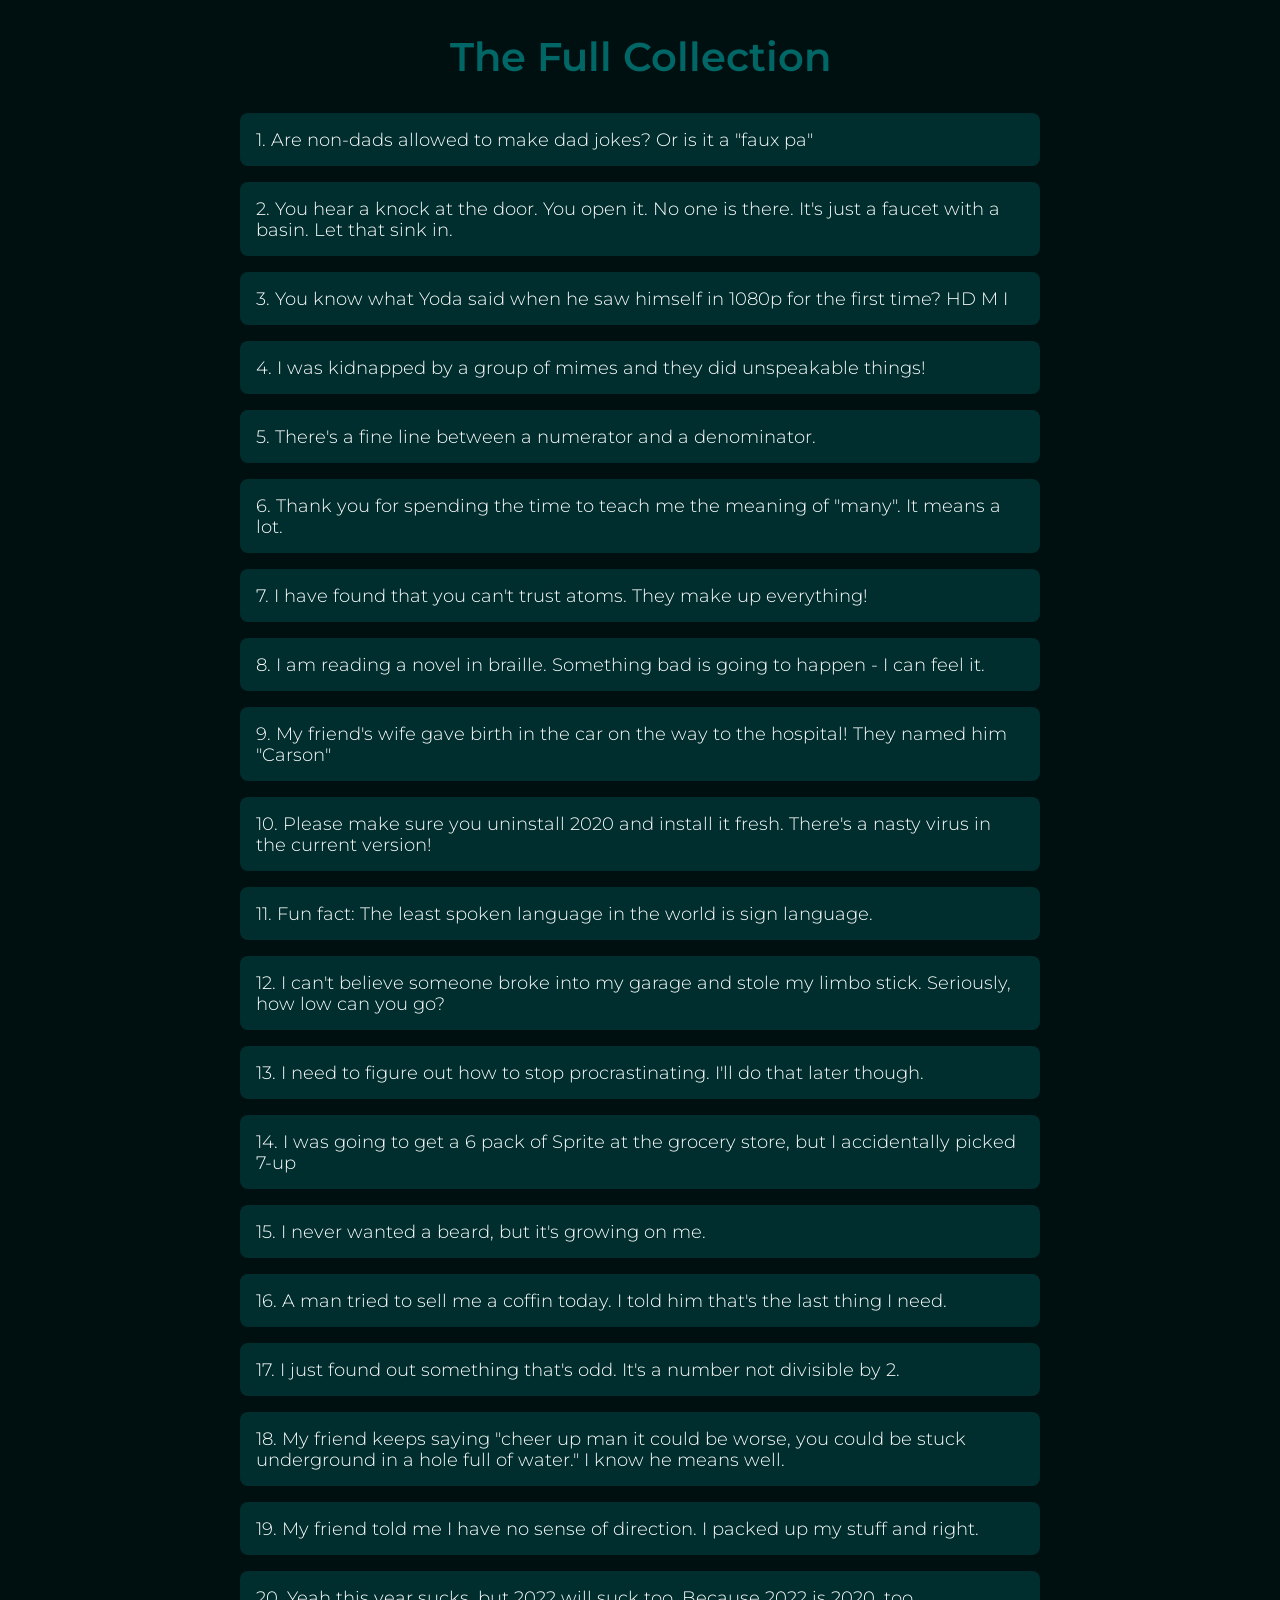
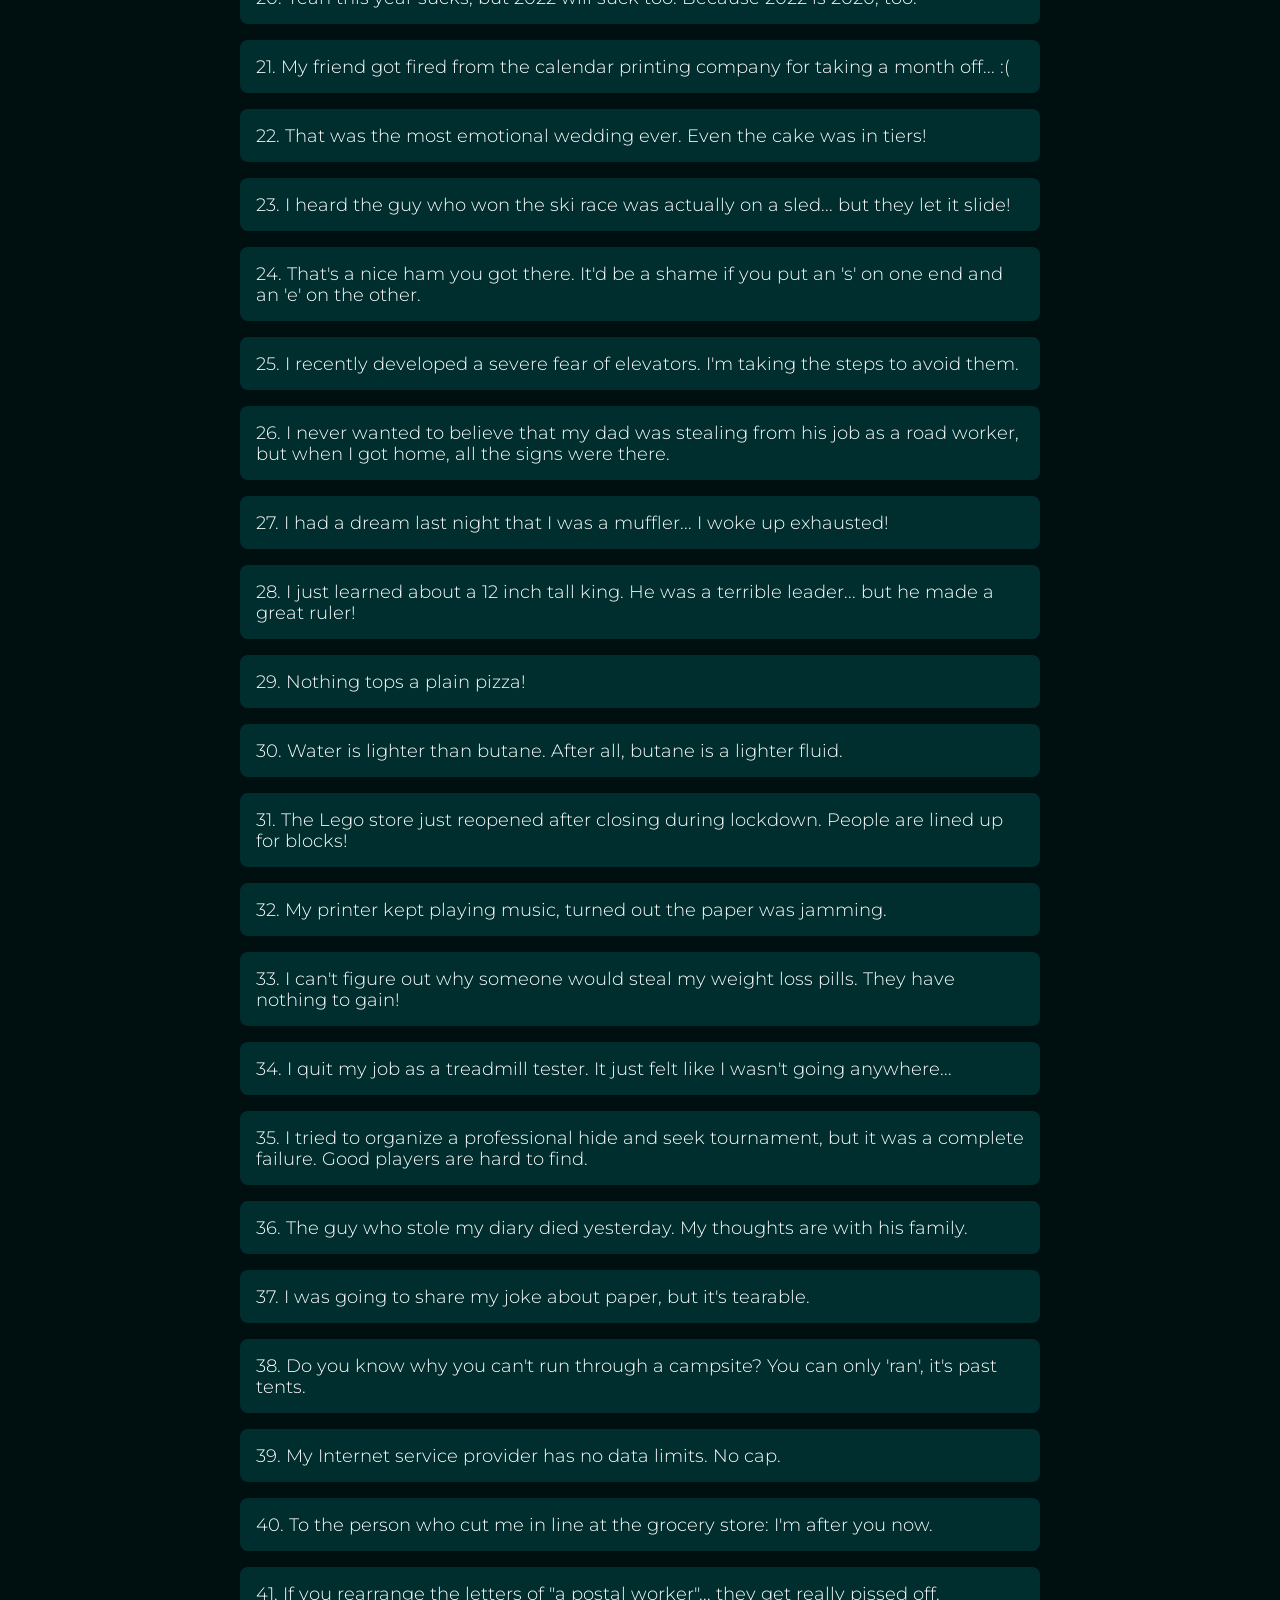
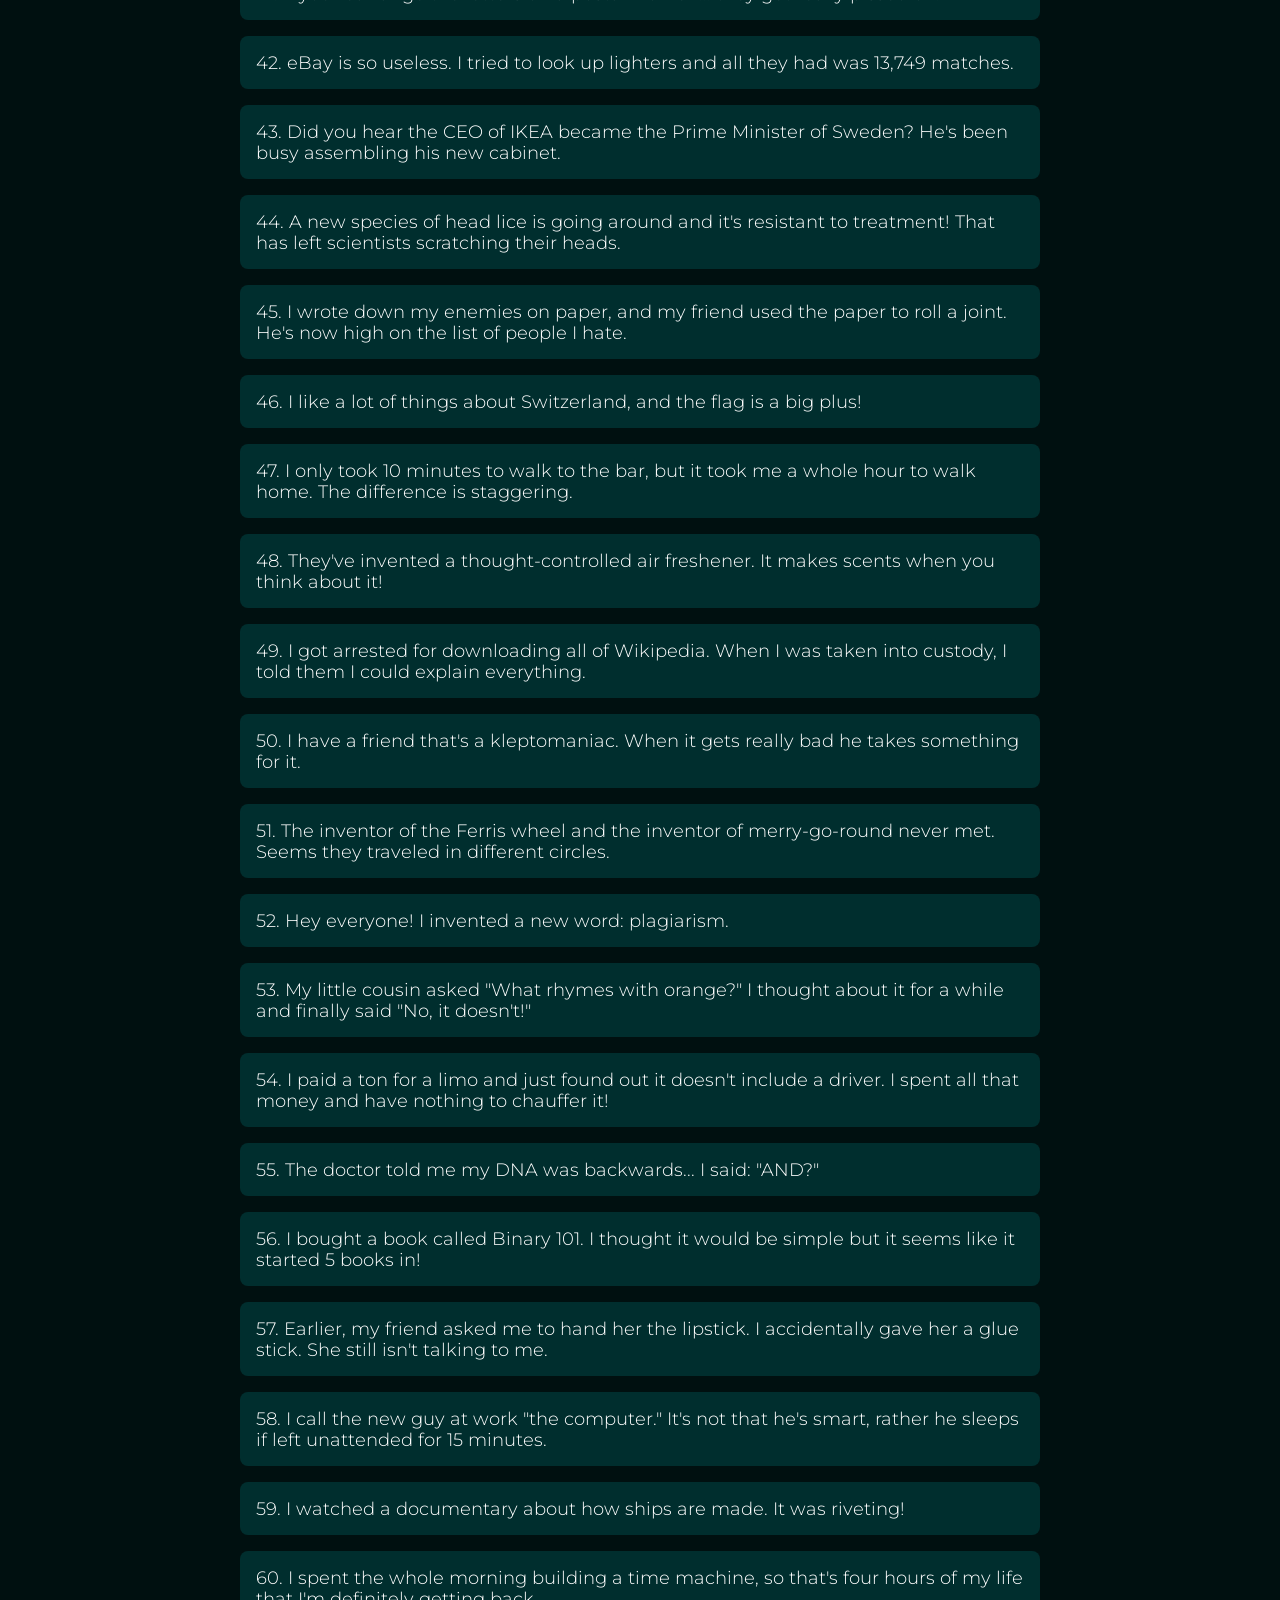
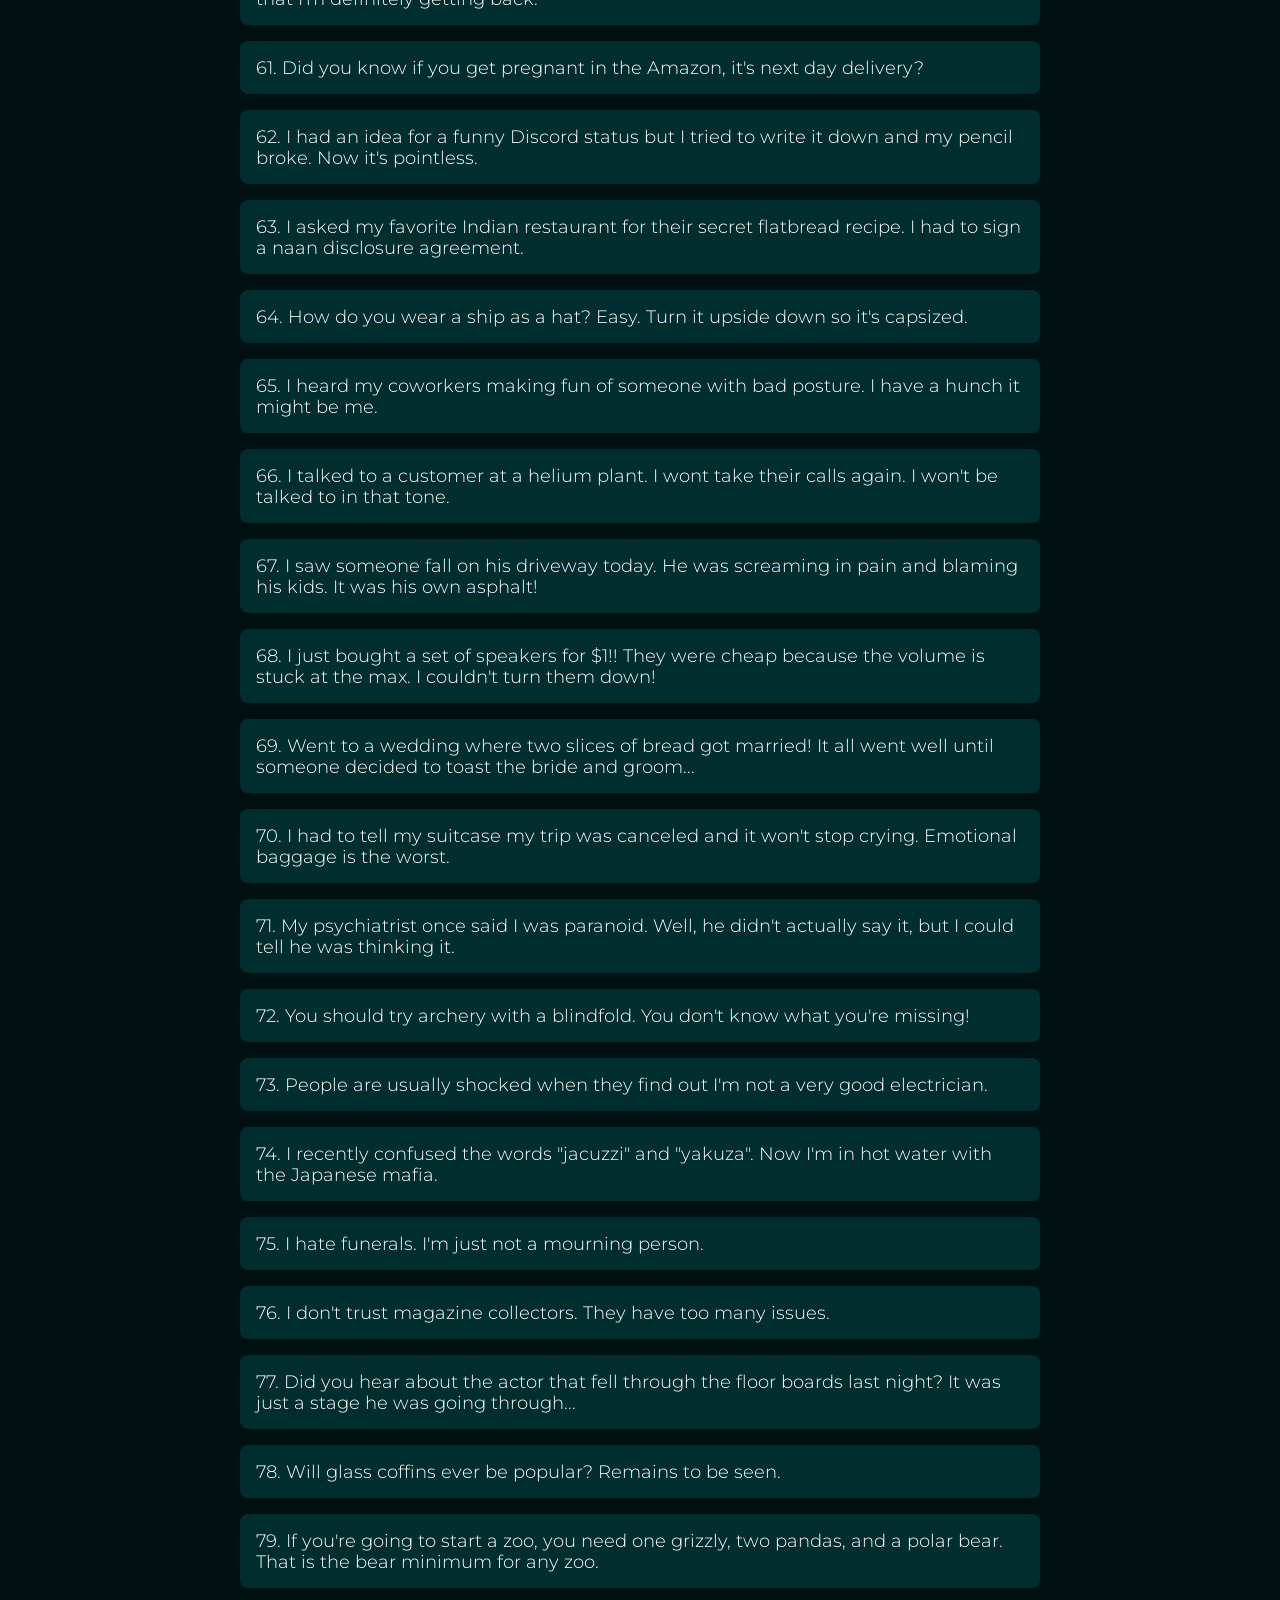
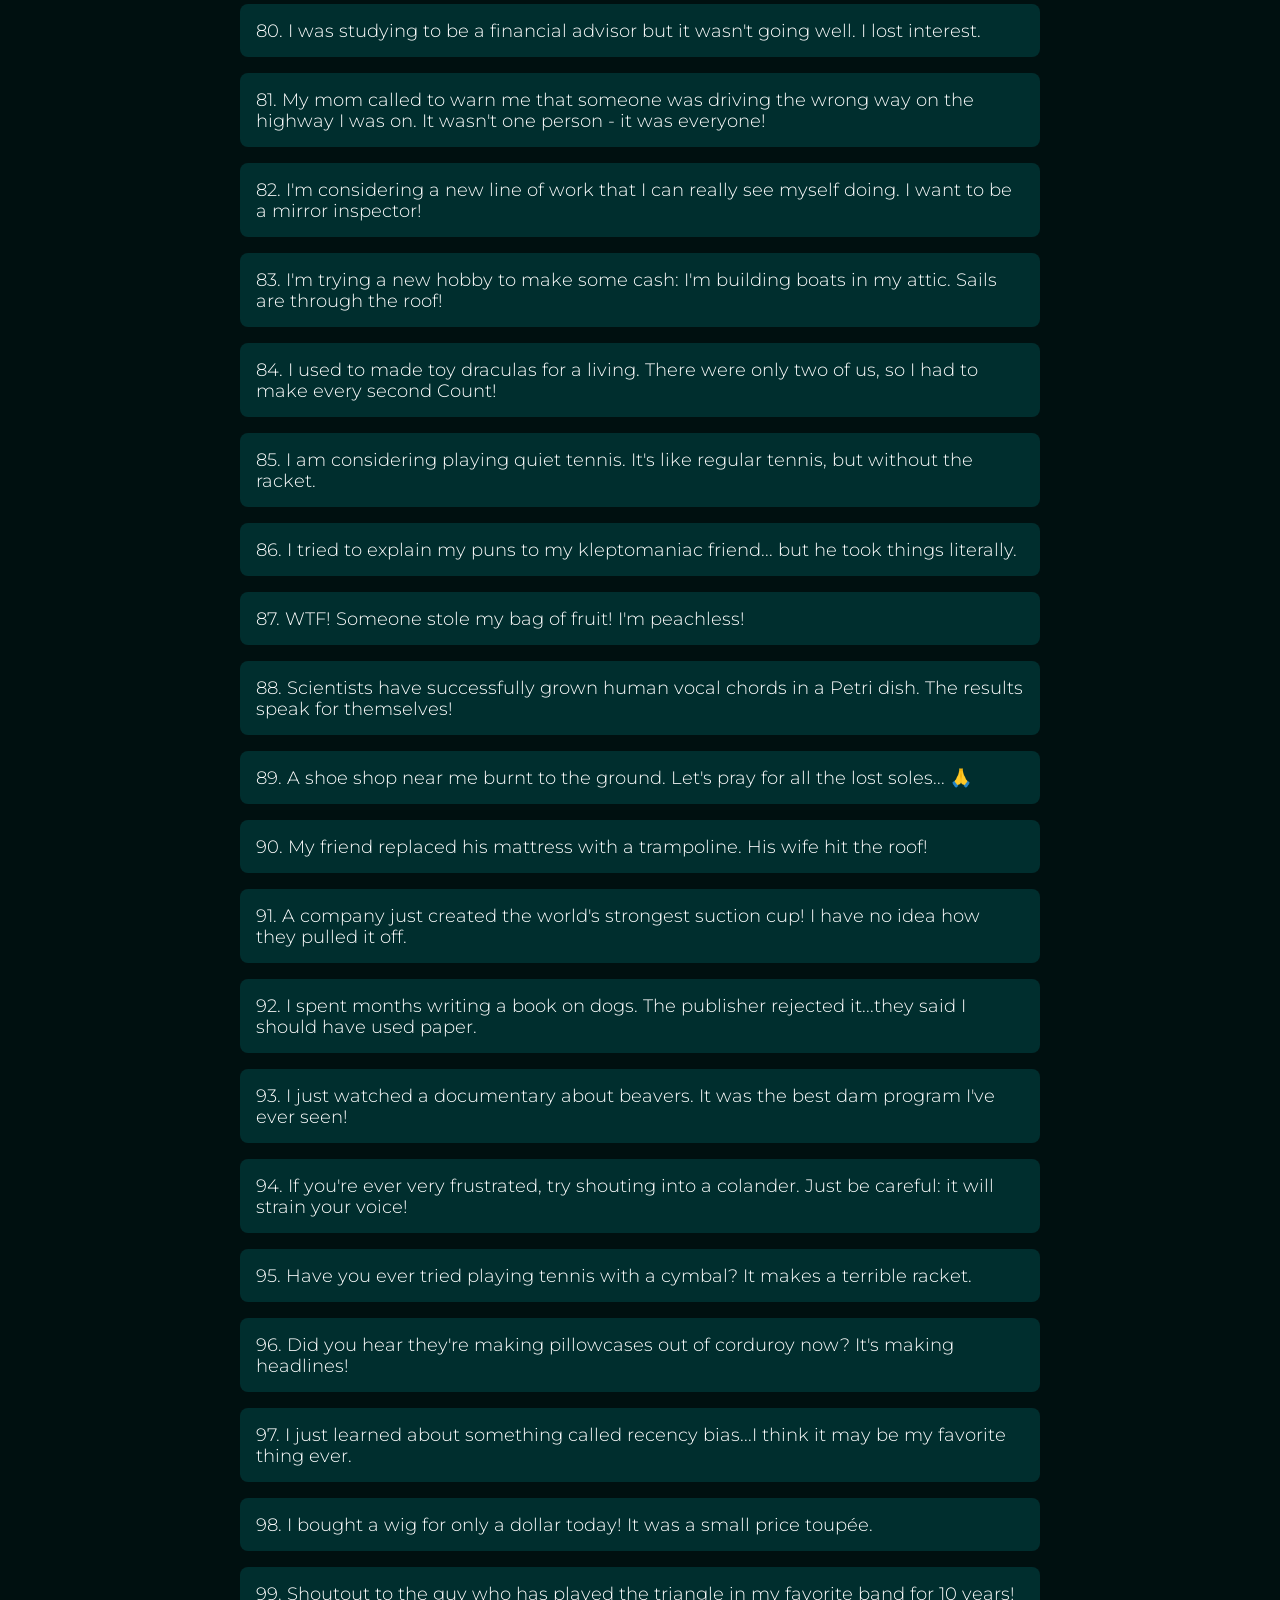
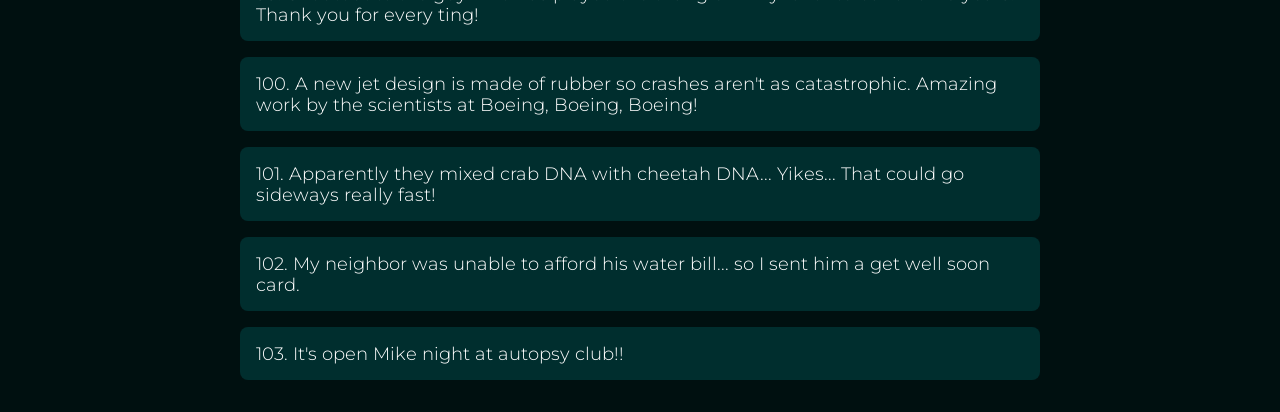
==== list.html @ 4eb3390d "Rename JokeList.html to list.html" ====
<!DOCTYPE html>
<html lang="en">
    <head>
        <meta charset="UTF-8" />
        <meta name="viewport" content="width=device-width, initial-scale=1.0" />
        <title>All Jokes - attmay Jokes</title>
        <link rel="preconnect" href="https://fonts.gstatic.com" />
        <link href="https://fonts.googleapis.com/css2?family=Montserrat:wght@300;600&&display=swap" rel="stylesheet" />
        <link href="main.css" rel="stylesheet" />
        <style>
            /* Custom styles for the list page */
            h1 {
                text-align: center;
                margin-top: 2rem;
                font-size: 2.5rem;
                font-weight: 600;
                color: #006666; /* Your primary teal color */
            }
            #joke-list {
                max-width: 800px;
                margin: 2rem auto;
                padding: 0 20px;
            }
            .joke-item {
                background-color: #002e2e; /* A slightly lighter teal/dark blue for contrast */
                padding: 1rem;
                margin-bottom: 1rem;
                border-radius: 0.5rem;
                font-size: 1.1rem;
            }
        </style>
    </head>
    <body>
        <h1>The Full Collection</h1>
        <div id="joke-list">
            </div>

        <script src="main.js"></script>
        <script>
            document.addEventListener('DOMContentLoaded', function() {
                // Ensure the window.quotes array is available
                const allJokes = window.quotes || []; 
                const listContainer = document.getElementById('joke-list');

                if (allJokes.length > 0) {
                    allJokes.forEach((joke, index) => {
                        const jokeDiv = document.createElement('div');
                        jokeDiv.classList.add('joke-item');
                        
                        // Display the joke with its index number
                        jokeDiv.textContent = `${index + 1}. ${joke}`; 
                        
                        listContainer.appendChild(jokeDiv);
                    });
                } else {
                    listContainer.textContent = "Error: Could not load jokes.";
                }
            });
        </script>
    </body>
</html>
---- main.css ----
html,
body {
    margin: 0;
    padding: 0;
    width: 100%;
    min-height: 100vh;
    background: #001010;
    color: #FFFFFF;
    font-family: 'Montserrat', sans-serif;
    font-weight: 300;
}

main {
    min-height: 100vh;
    display: flex;
    justify-content: center;
    align-items: center;
}

.message {
    padding: 2rem;
    border-radius: 1rem;
    background: #006666;
    max-width: 40vw;
    min-width: 300px;
    display: flex;
    align-items: center;
    justify-content: center;
    text-align: center;
    cursor: pointer; 
}

.text div {
    margin: 0;
}

#quote {
    font-size: 1.5rem;
}

@media screen and (max-width: 800px) {
    .message {
        max-width: 90vw;
        margin: 0 30px;
    }
}
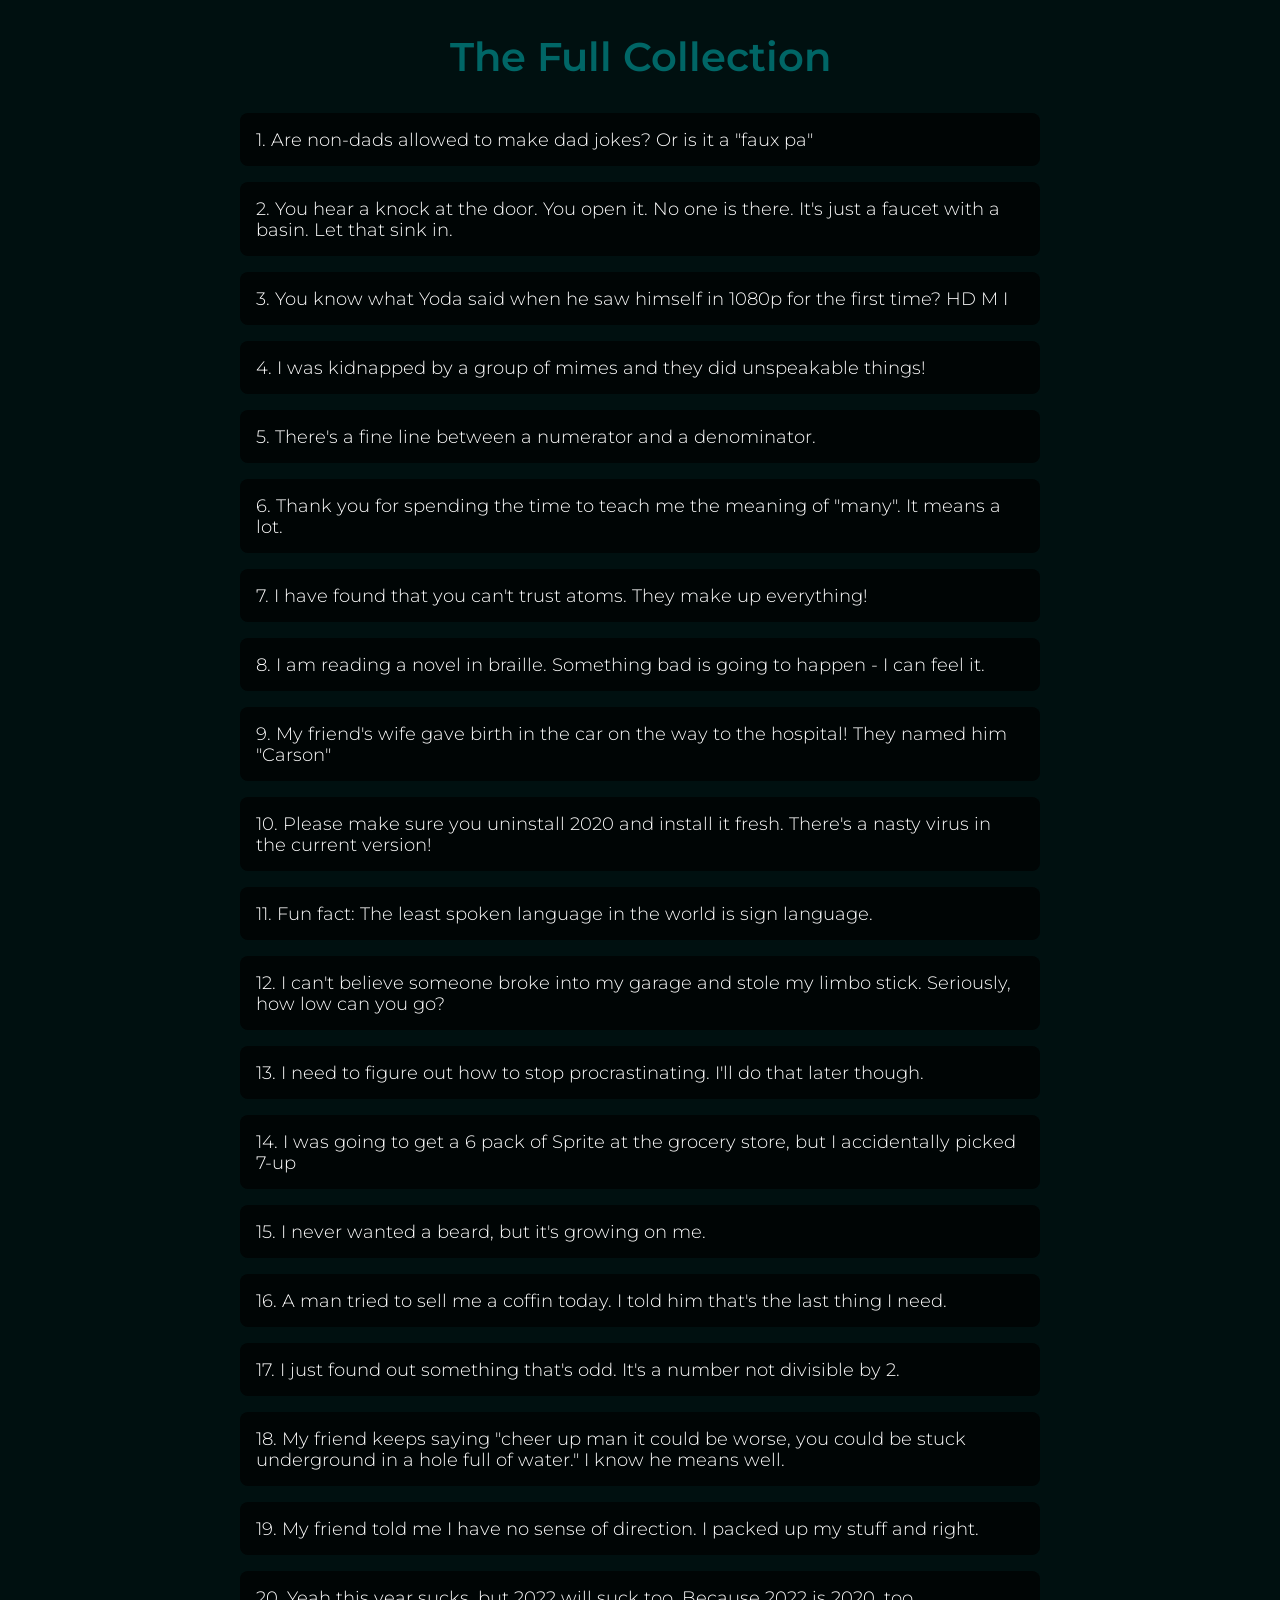
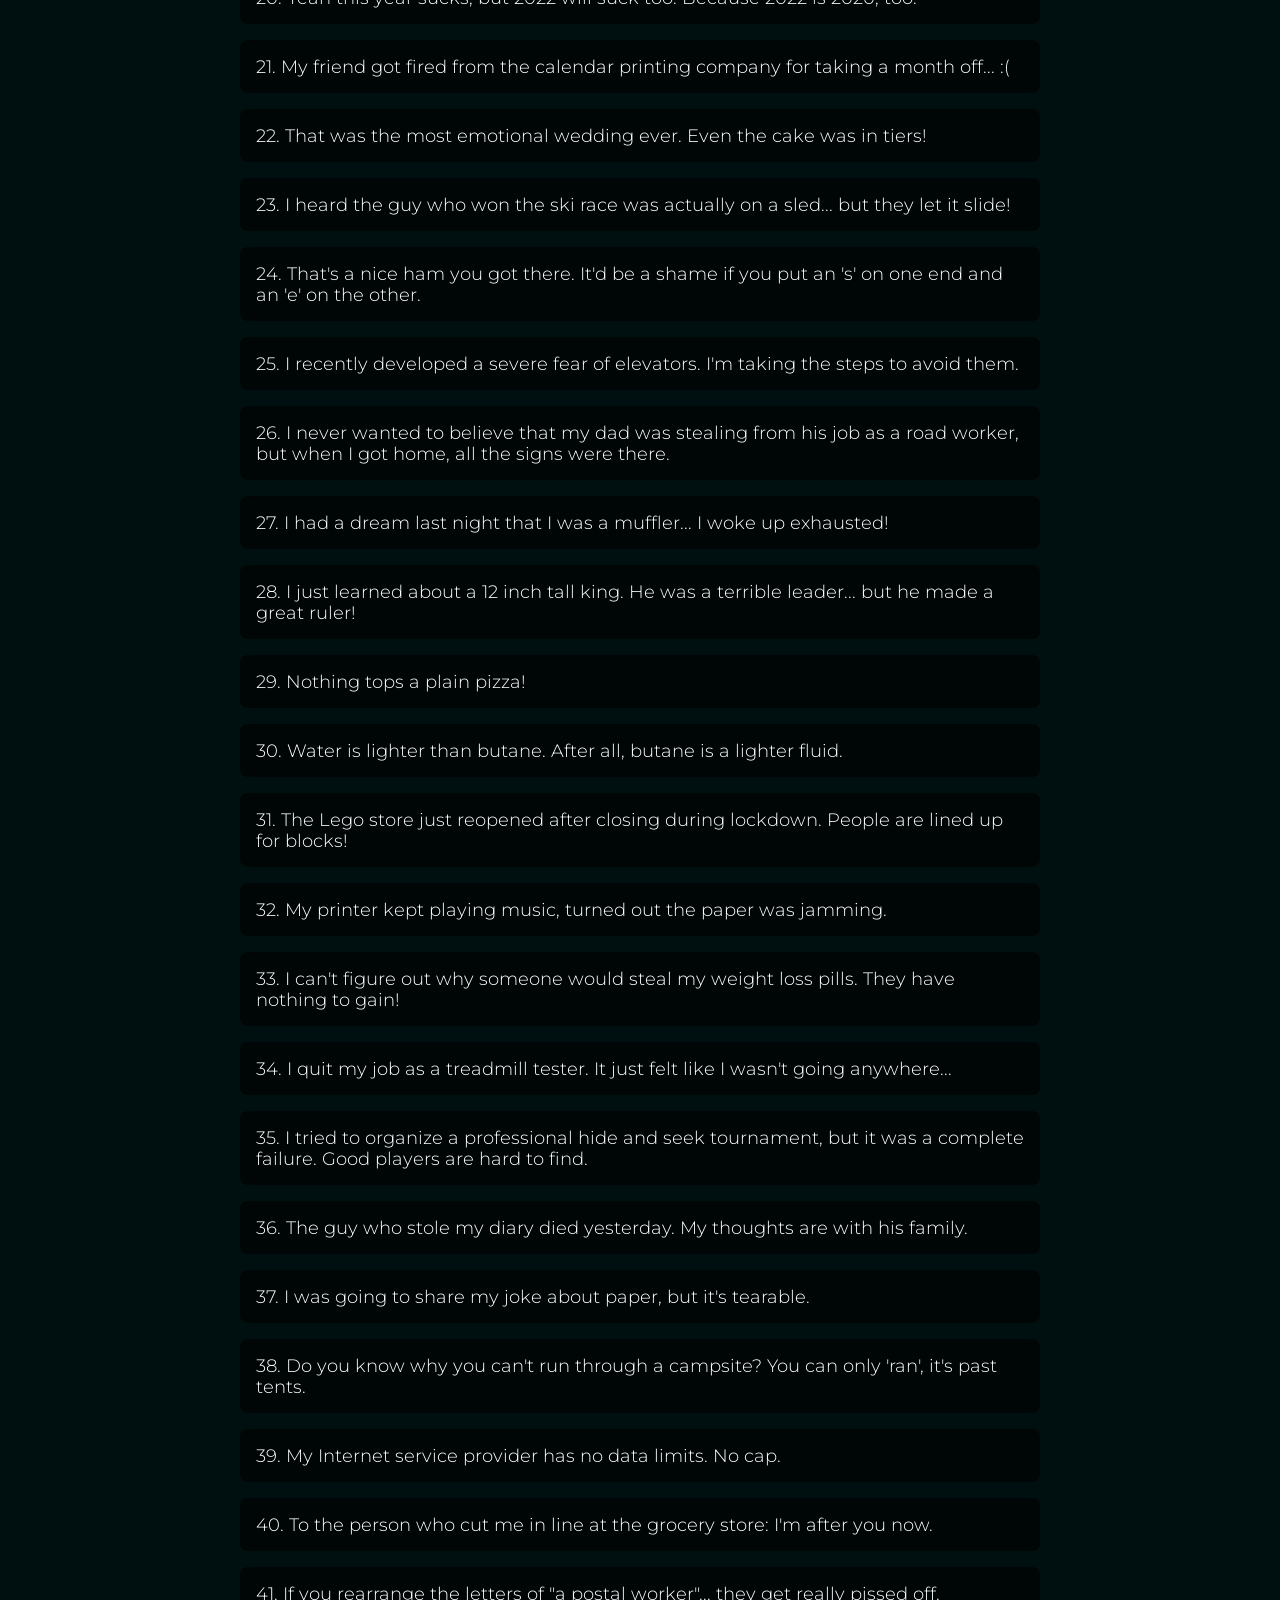
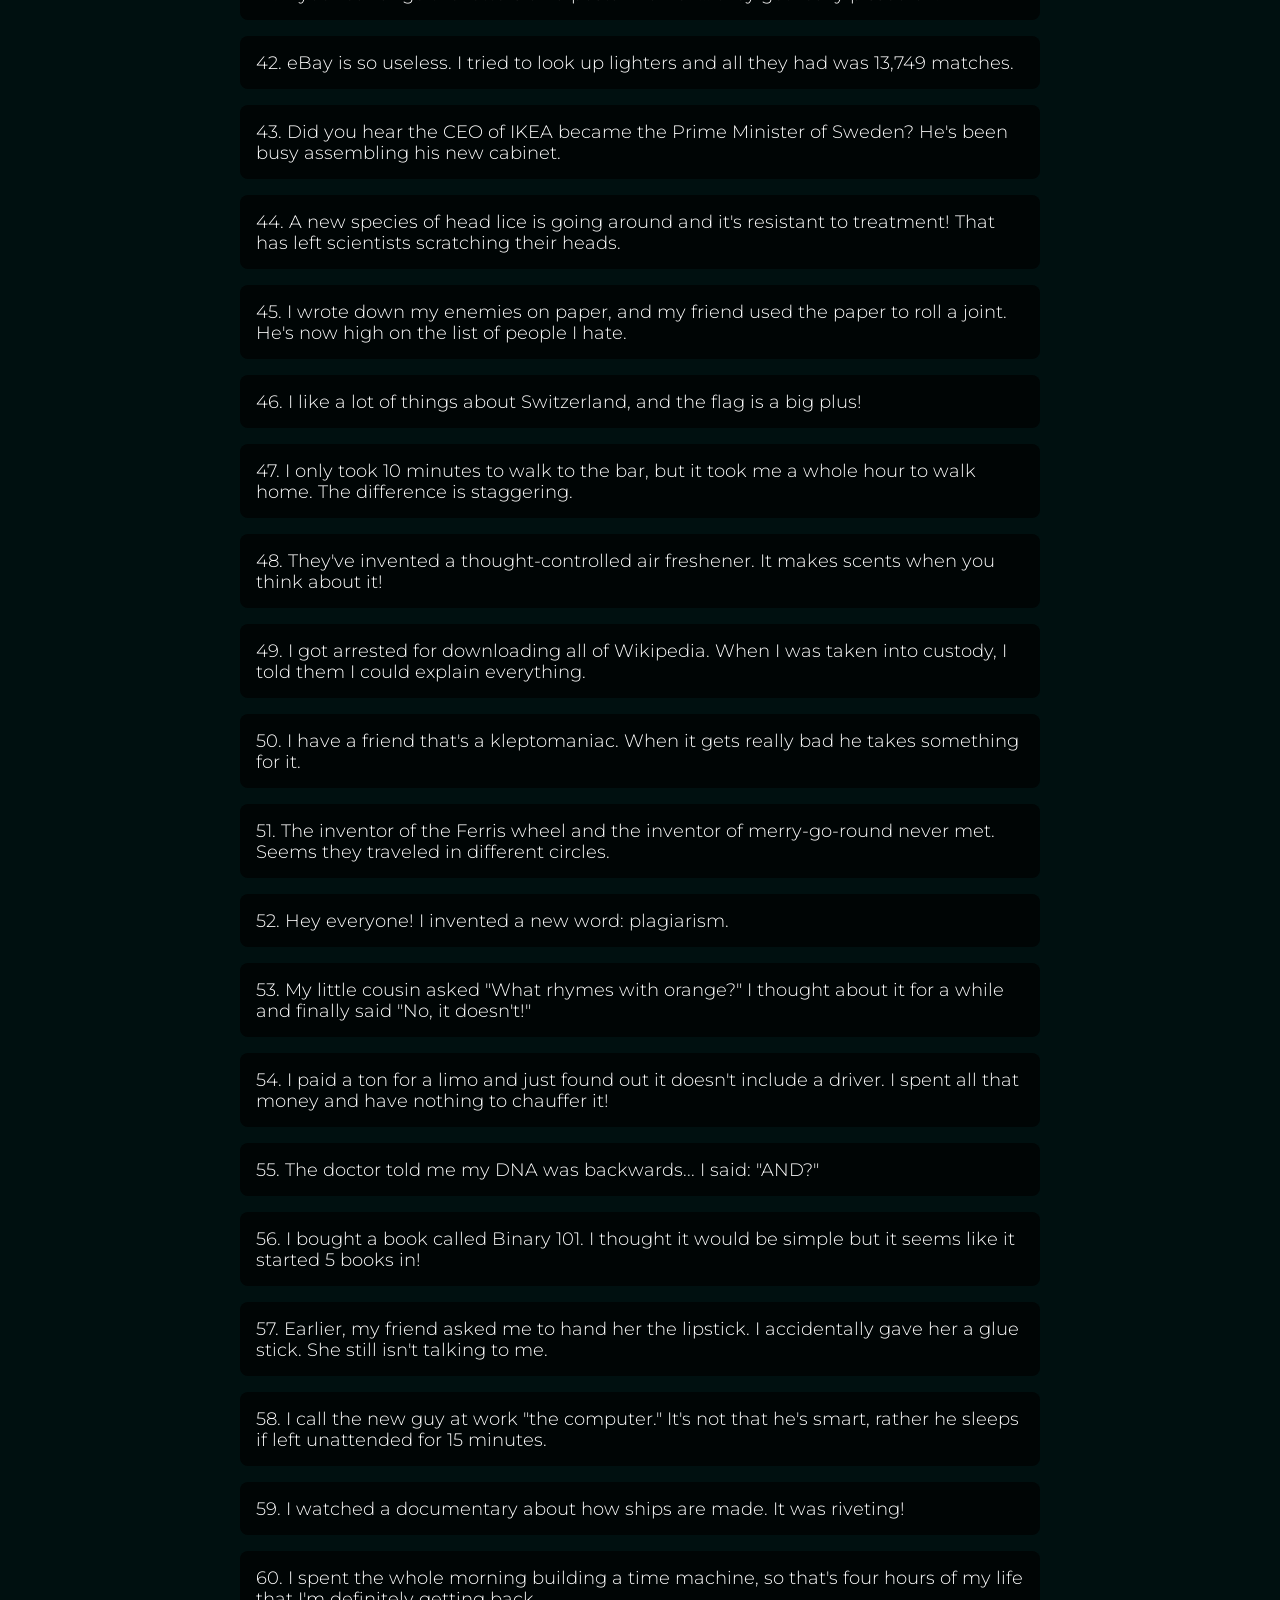
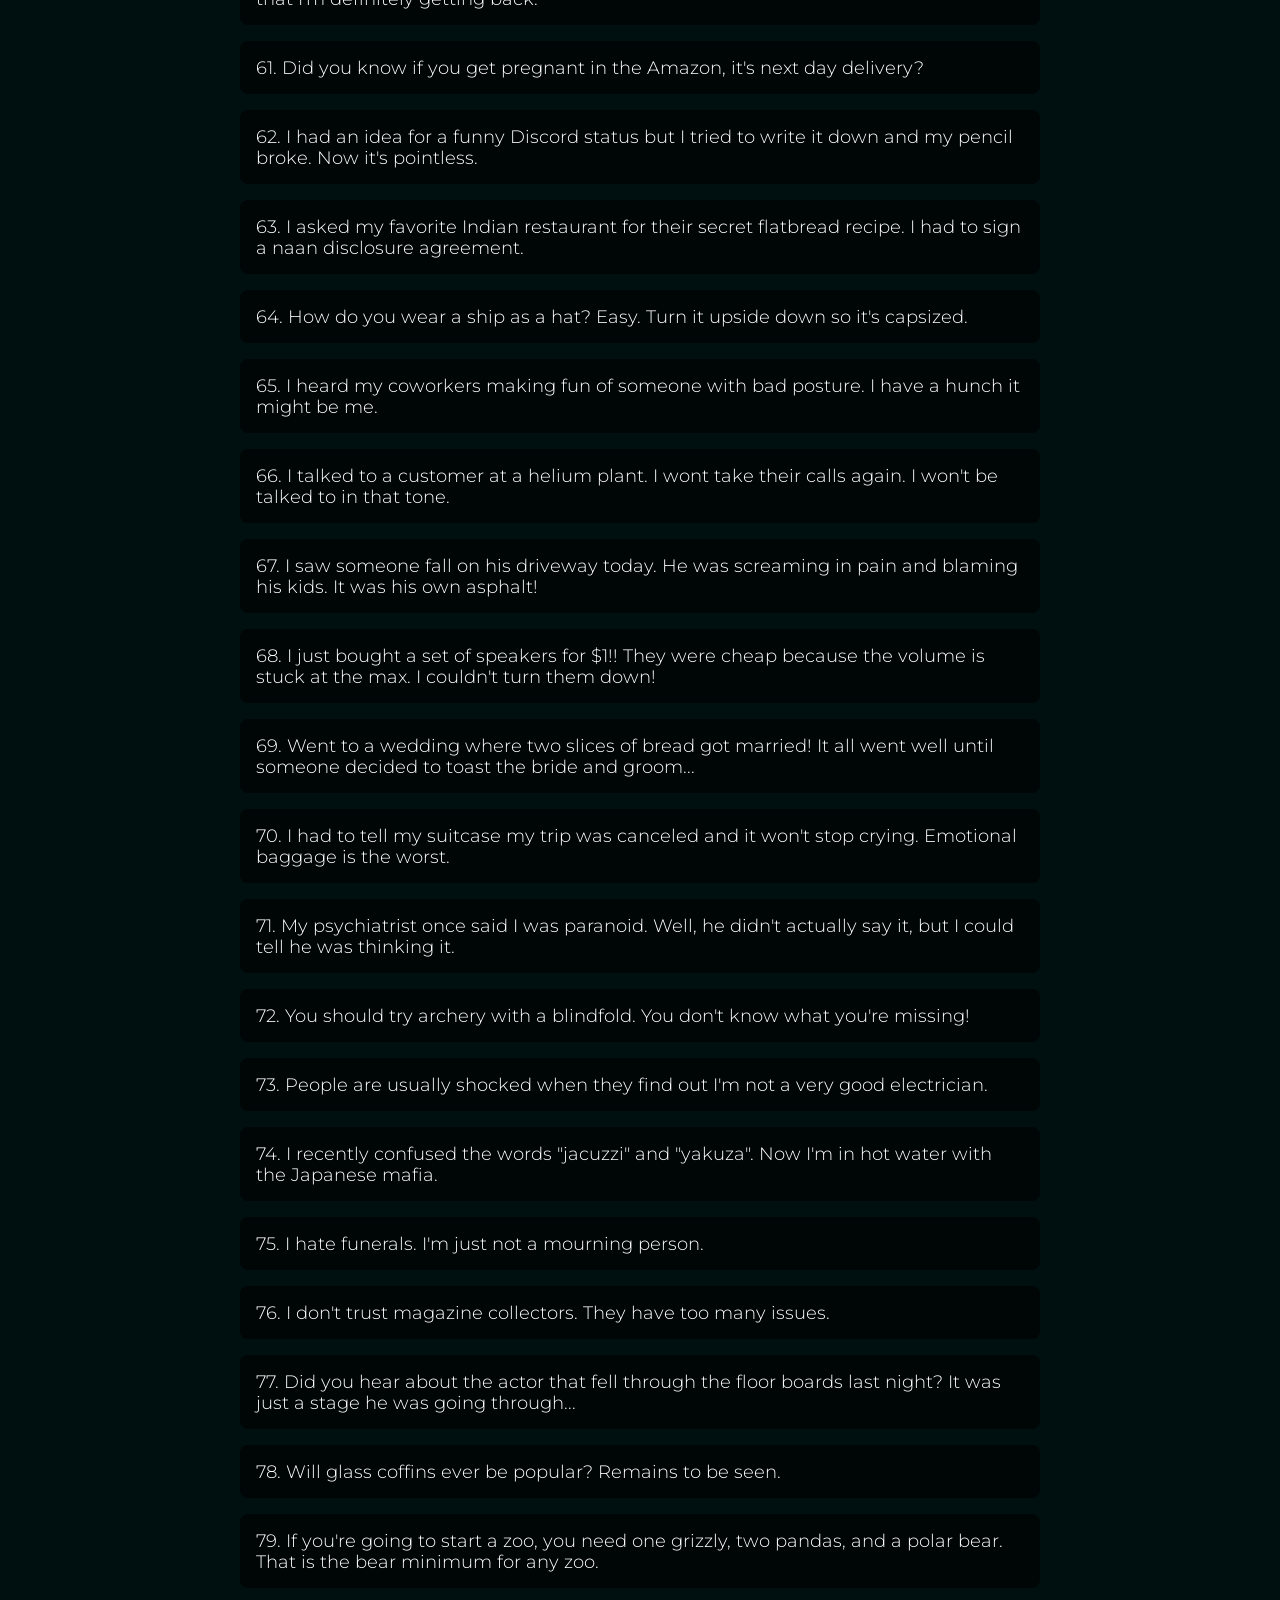
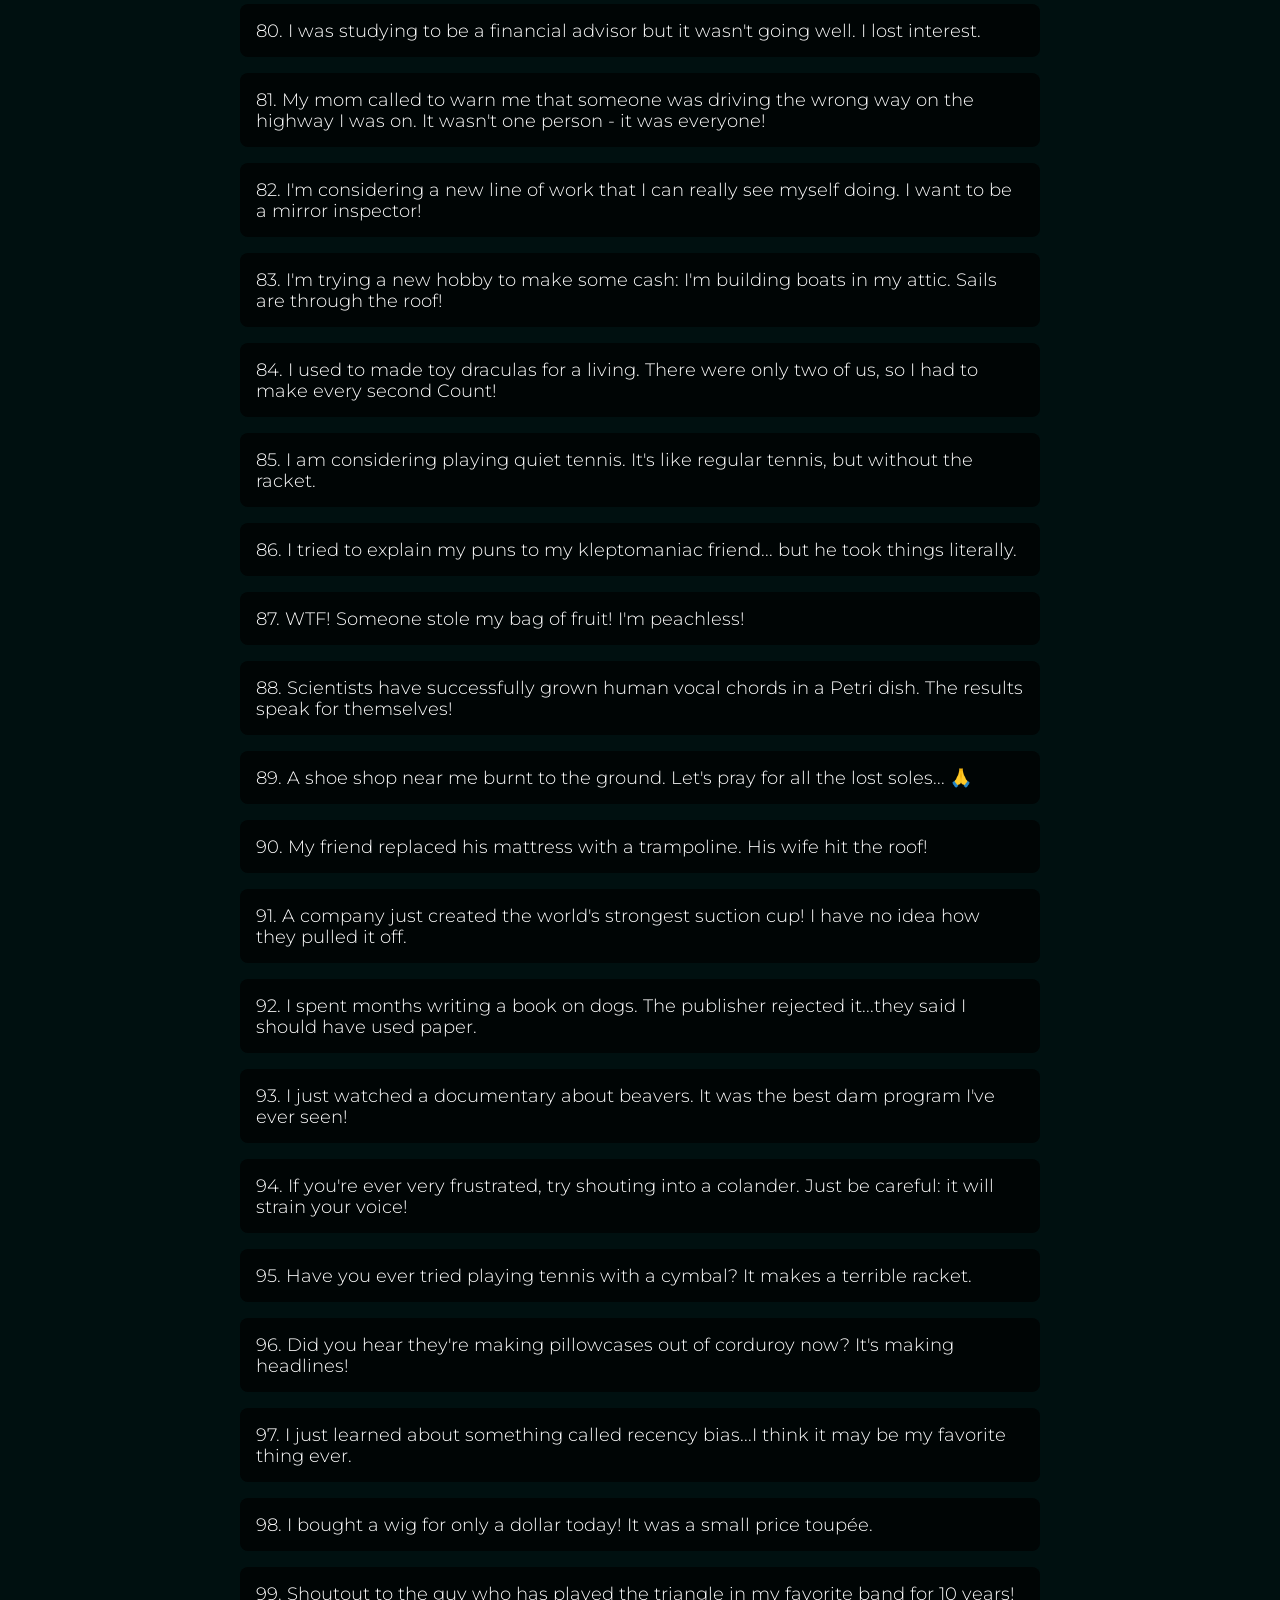
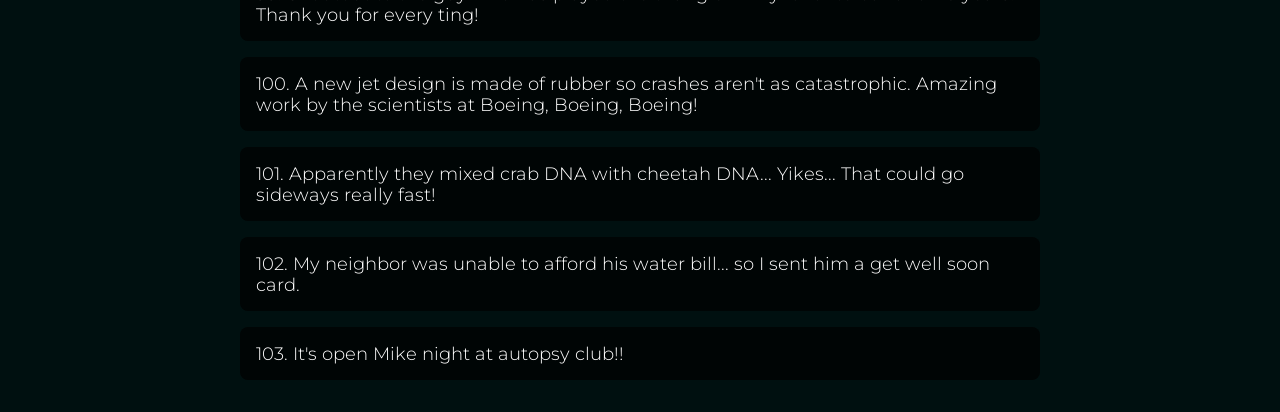
==== commit 2b86fb82: "Update list.html" ====
--- a/list.html
+++ b/list.html
@@ -14,7 +14,7 @@
                 margin-top: 2rem;
                 font-size: 2.5rem;
                 font-weight: 600;
-                color: #006666; /* Your primary teal color */
+                color: #006666;
             }
             #joke-list {
                 max-width: 800px;
@@ -22,7 +22,7 @@
                 padding: 0 20px;
             }
             .joke-item {
-                background-color: #002e2e; /* A slightly lighter teal/dark blue for contrast */
+                background-color: #000505;
                 padding: 1rem;
                 margin-bottom: 1rem;
                 border-radius: 0.5rem;
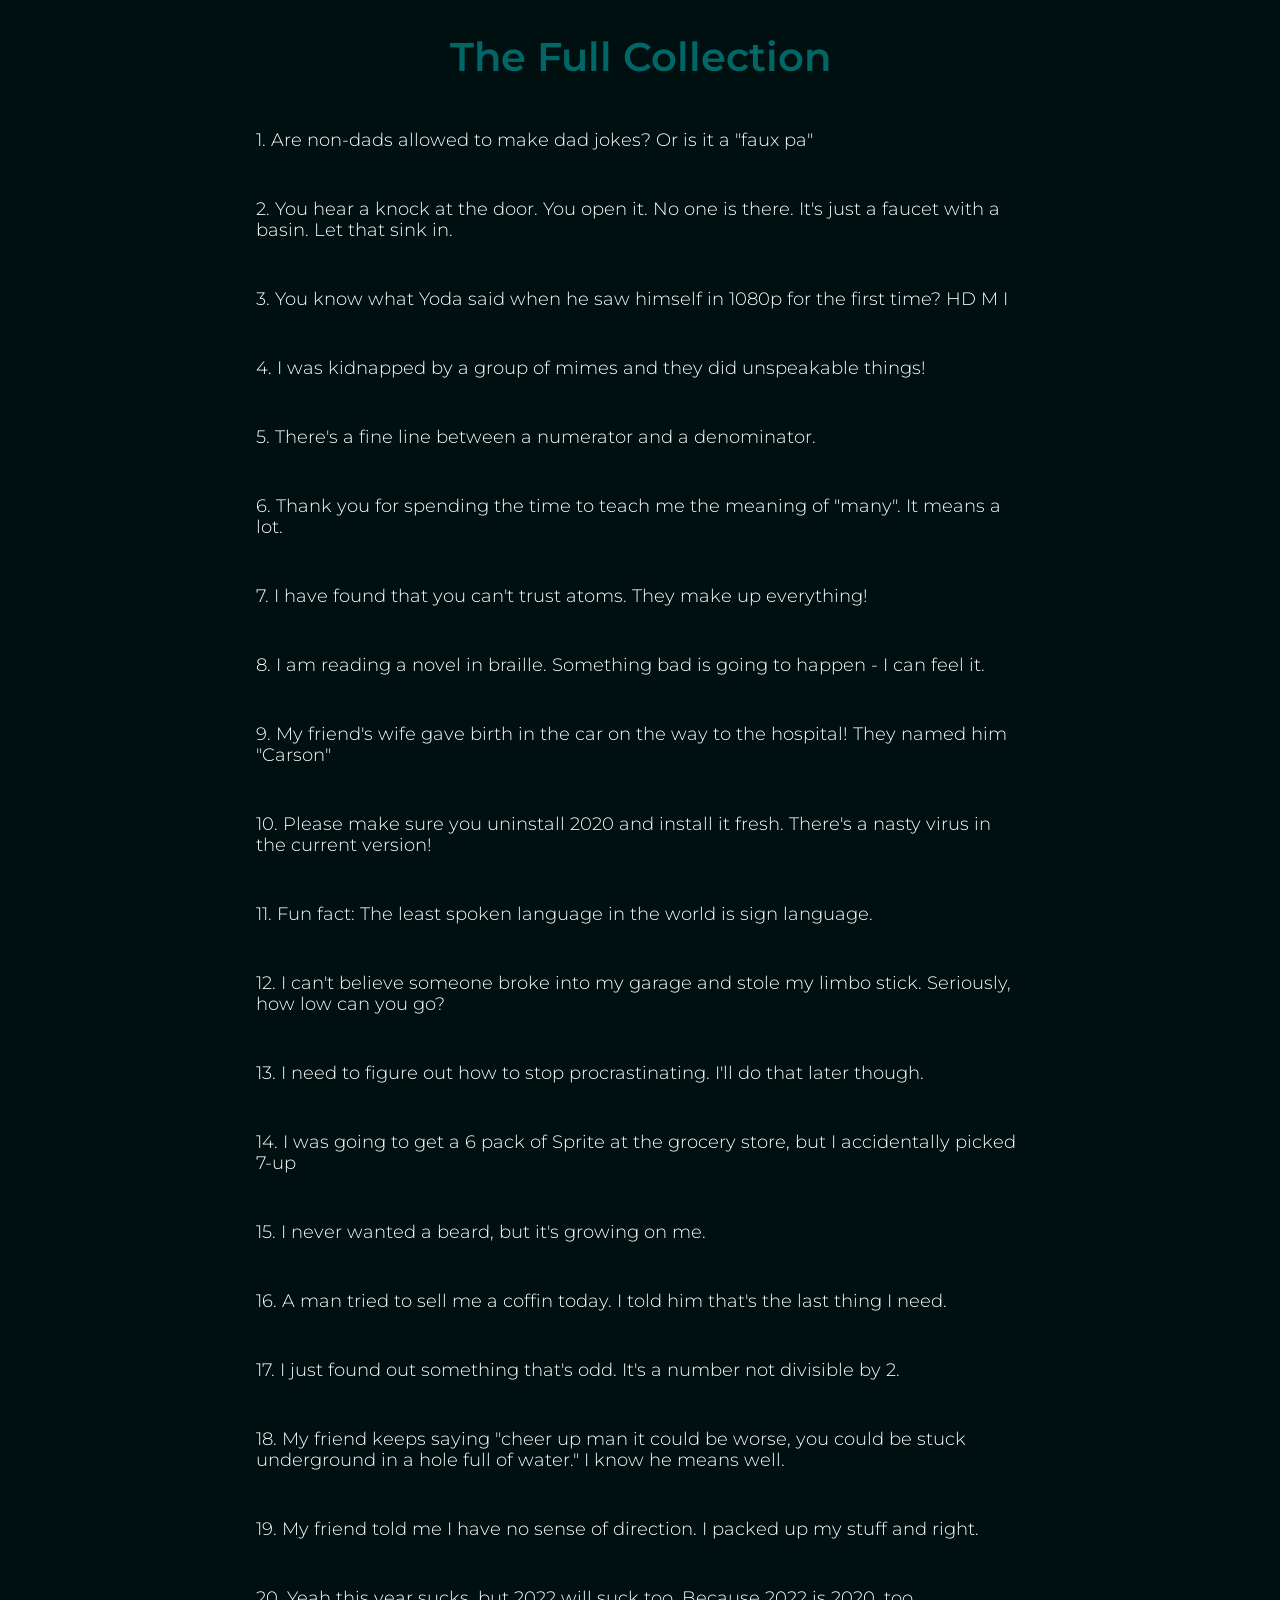
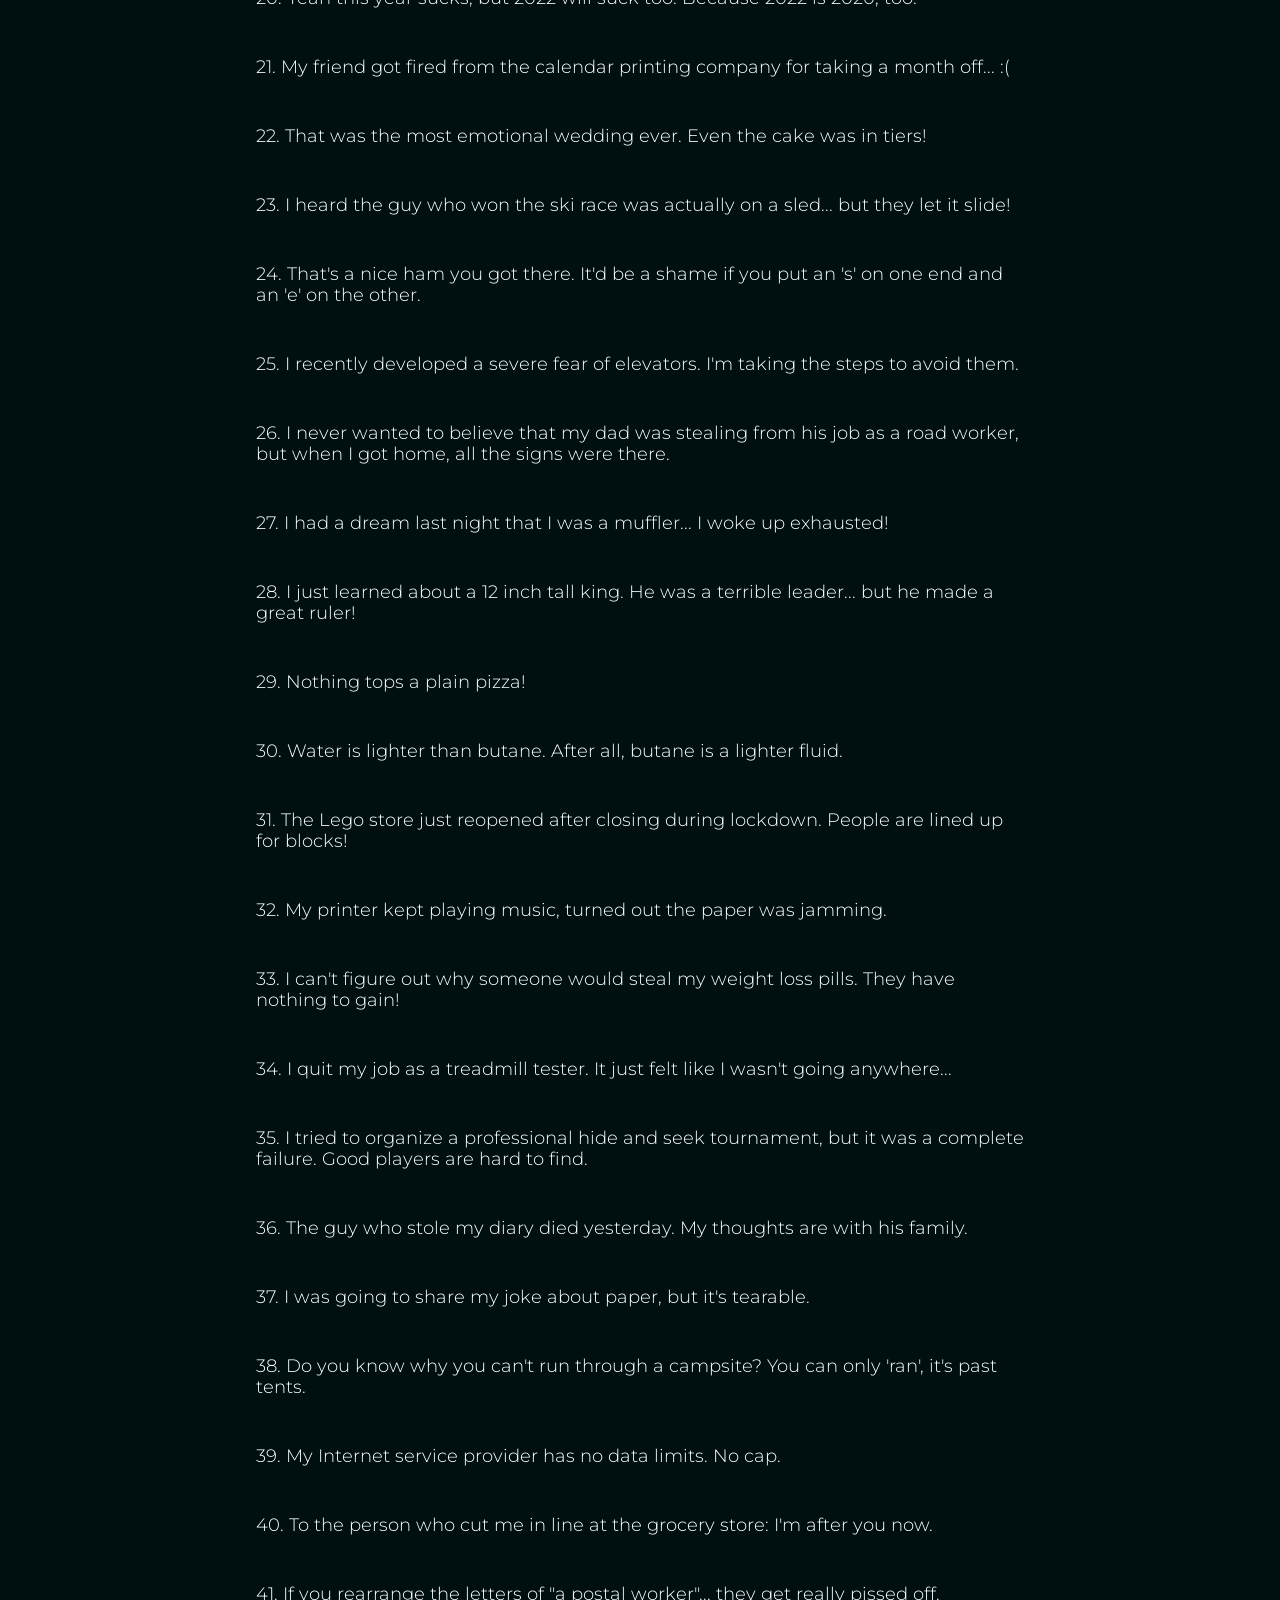
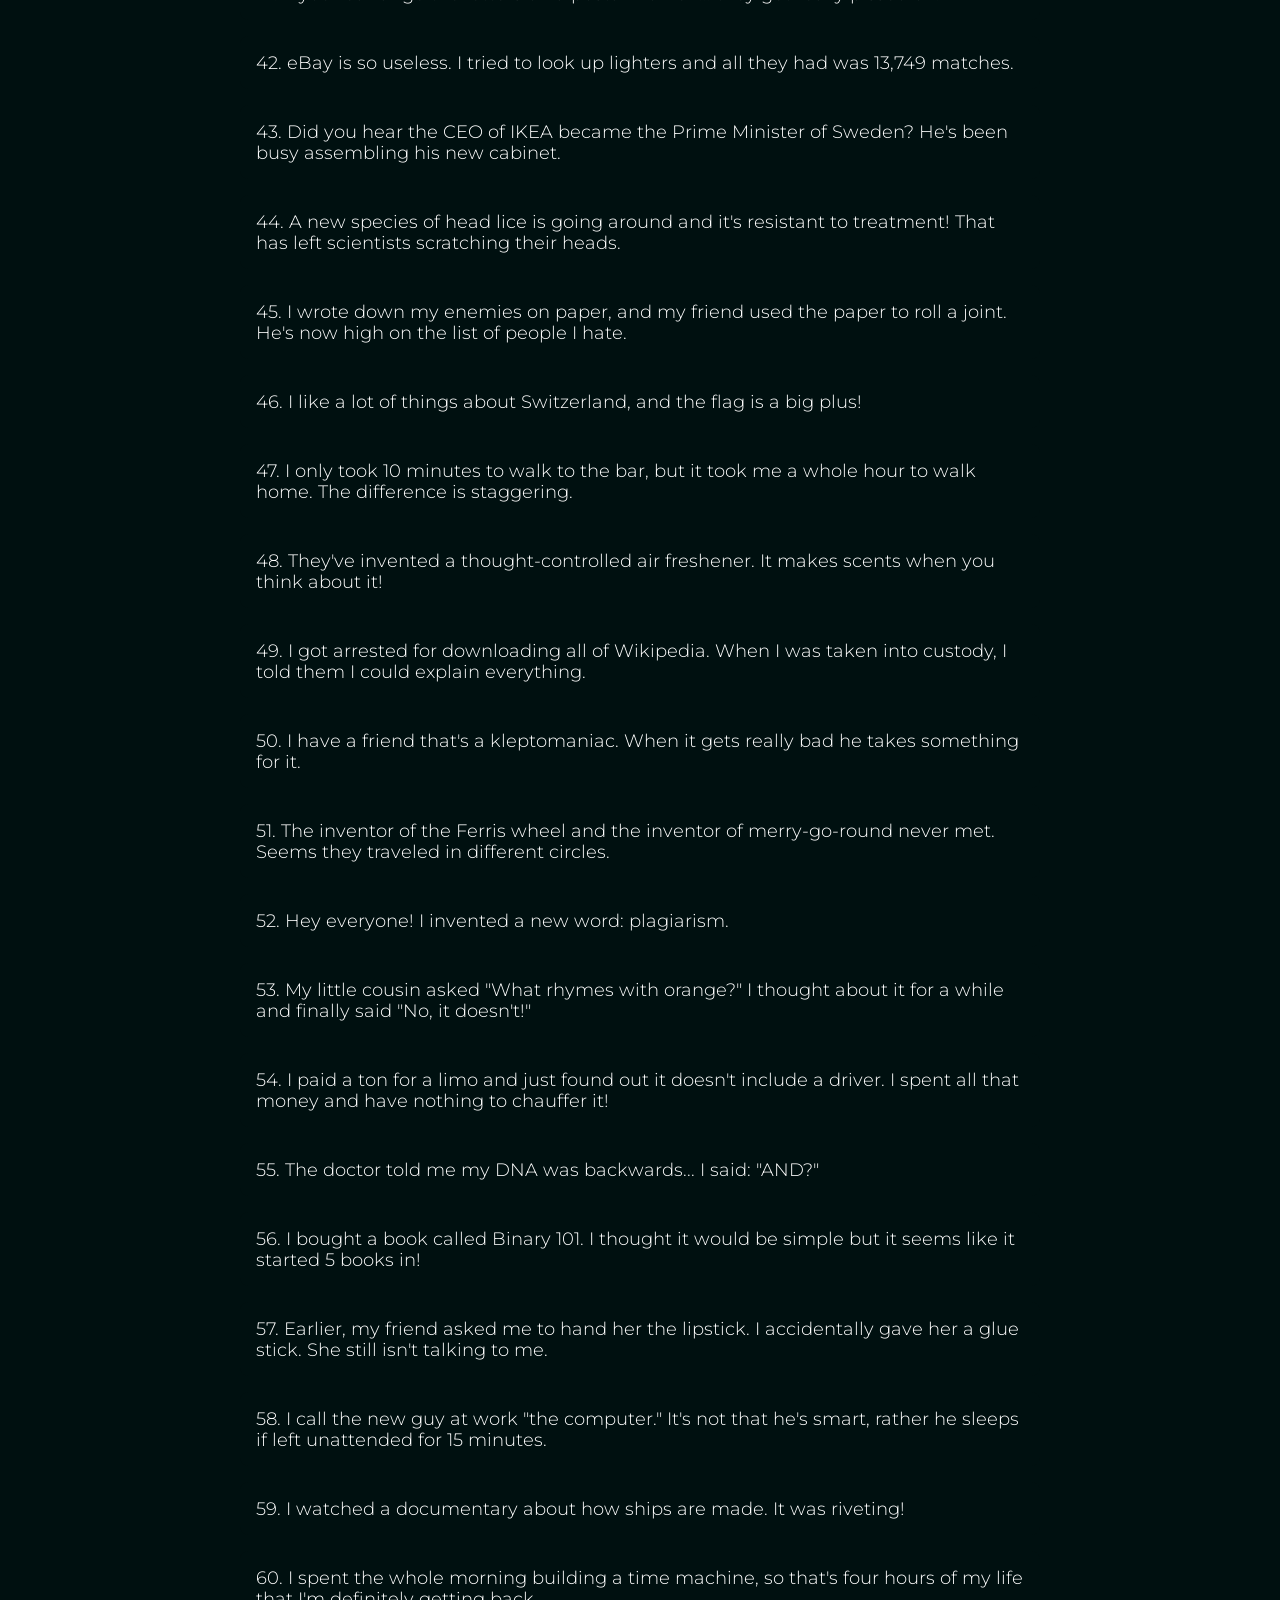
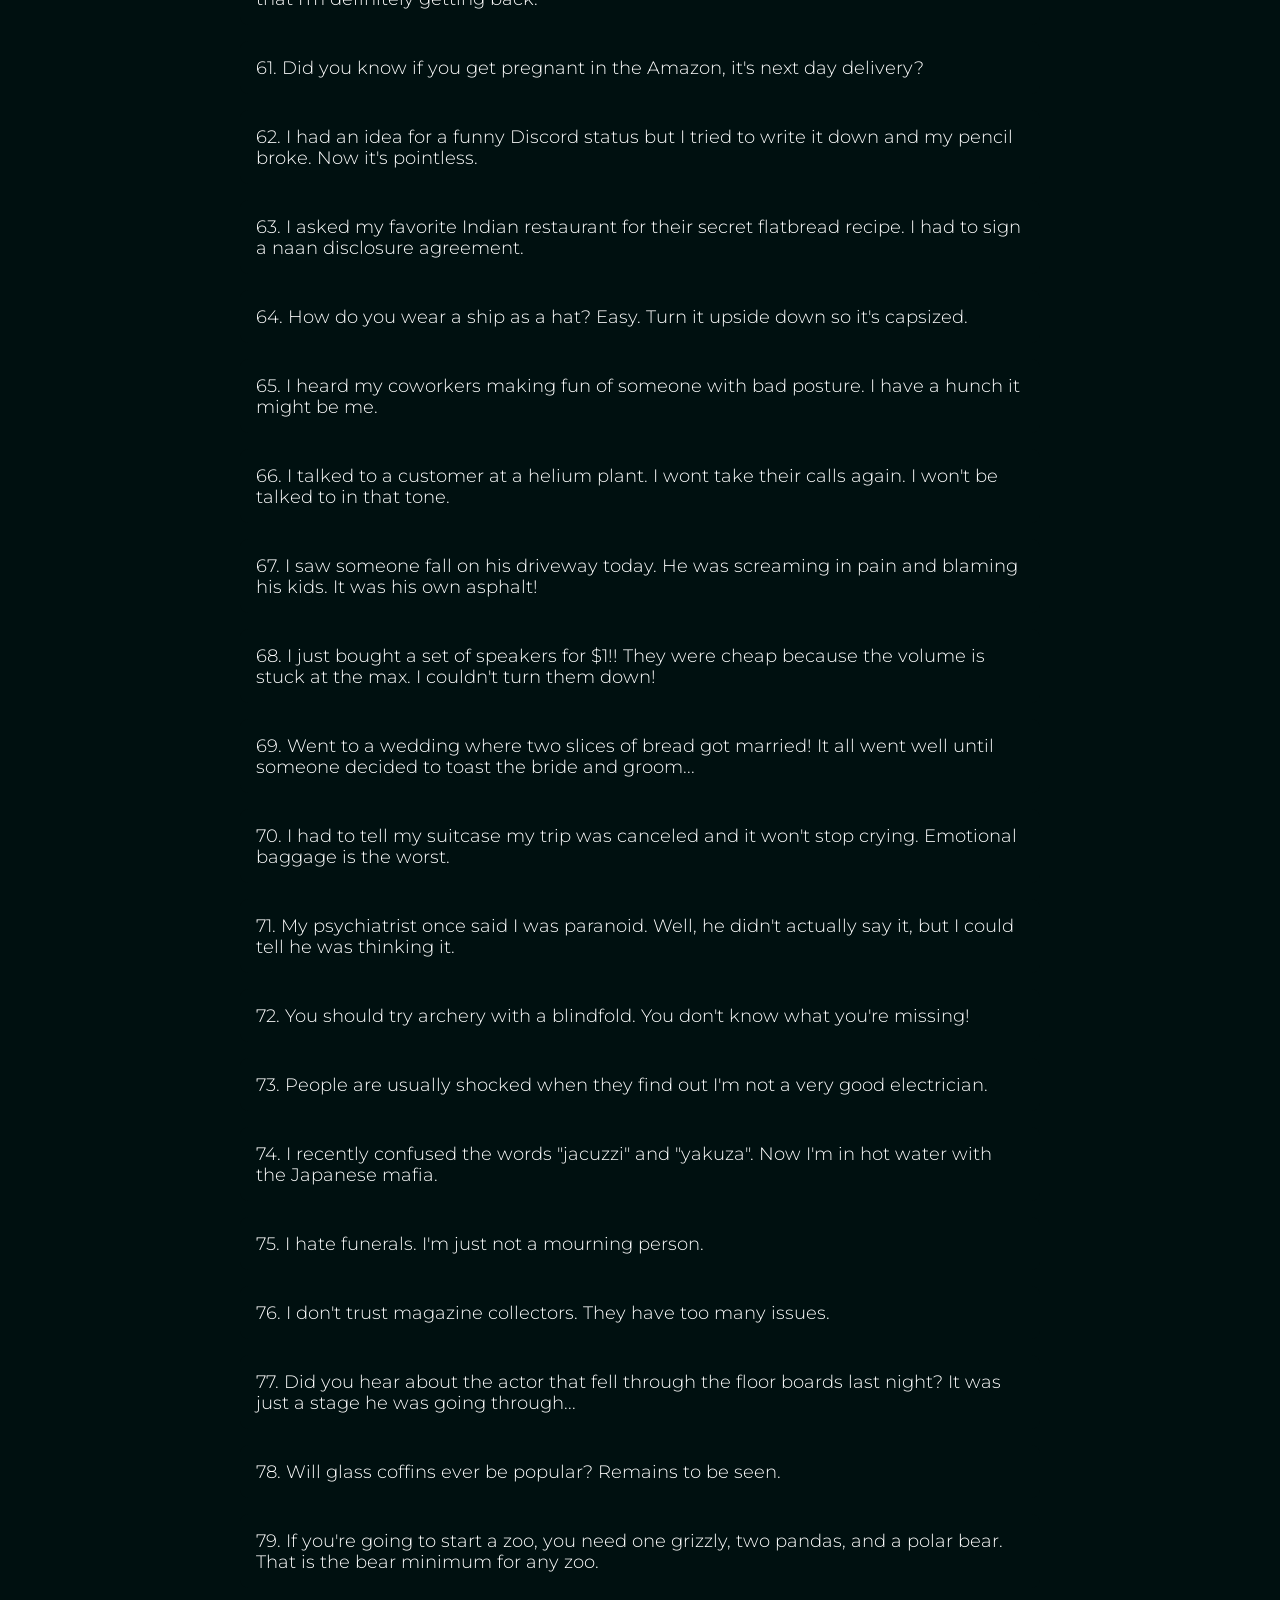
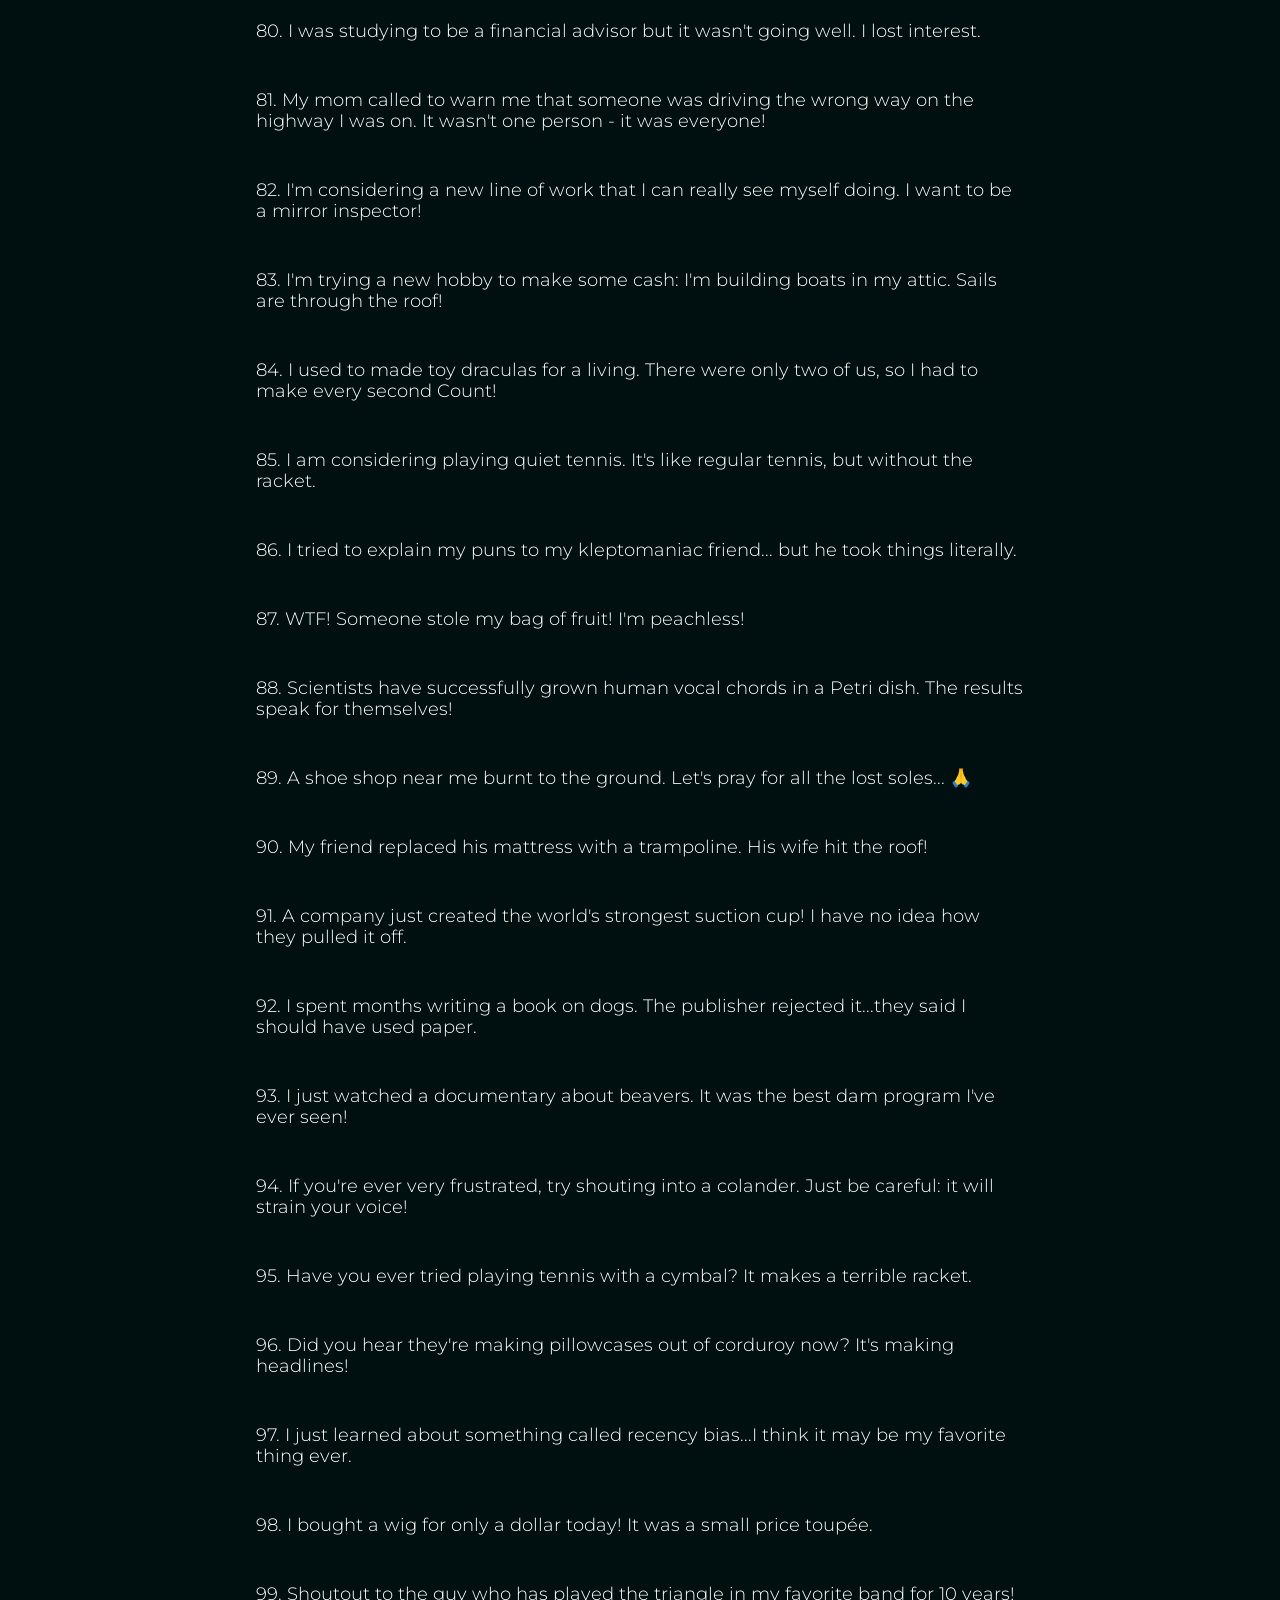
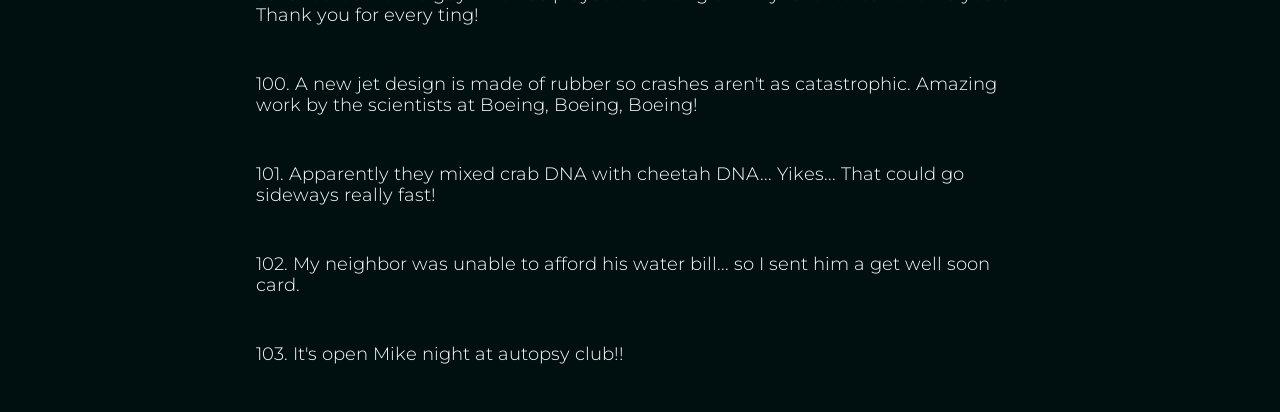
==== commit bf24056c: "Update list.html" ====
--- a/list.html
+++ b/list.html
@@ -8,7 +8,6 @@
         <link href="https://fonts.googleapis.com/css2?family=Montserrat:wght@300;600&&display=swap" rel="stylesheet" />
         <link href="main.css" rel="stylesheet" />
         <style>
-            /* Custom styles for the list page */
             h1 {
                 text-align: center;
                 margin-top: 2rem;
@@ -22,7 +21,7 @@
                 padding: 0 20px;
             }
             .joke-item {
-                background-color: #000505;
+                background-color: #001010;
                 padding: 1rem;
                 margin-bottom: 1rem;
                 border-radius: 0.5rem;
@@ -46,10 +45,7 @@
                     allJokes.forEach((joke, index) => {
                         const jokeDiv = document.createElement('div');
                         jokeDiv.classList.add('joke-item');
-                        
-                        // Display the joke with its index number
                         jokeDiv.textContent = `${index + 1}. ${joke}`; 
-                        
                         listContainer.appendChild(jokeDiv);
                     });
                 } else {
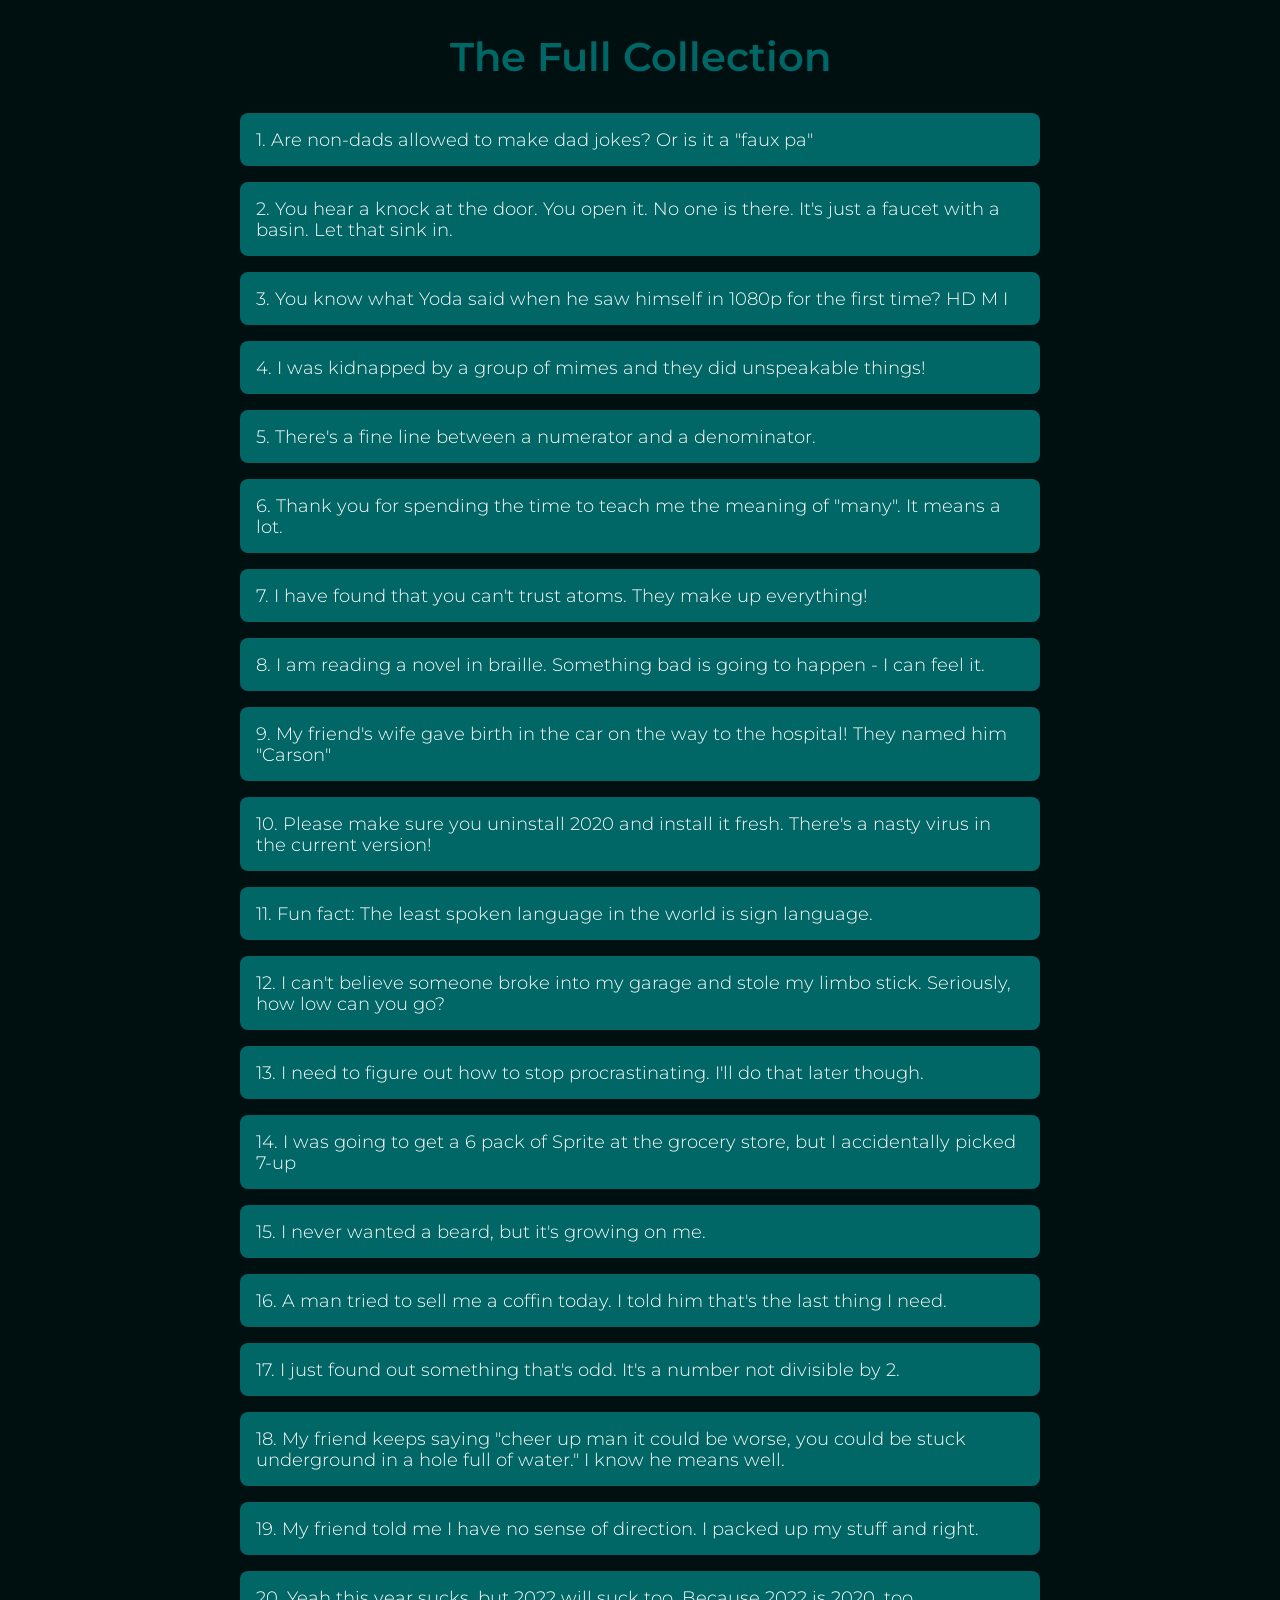
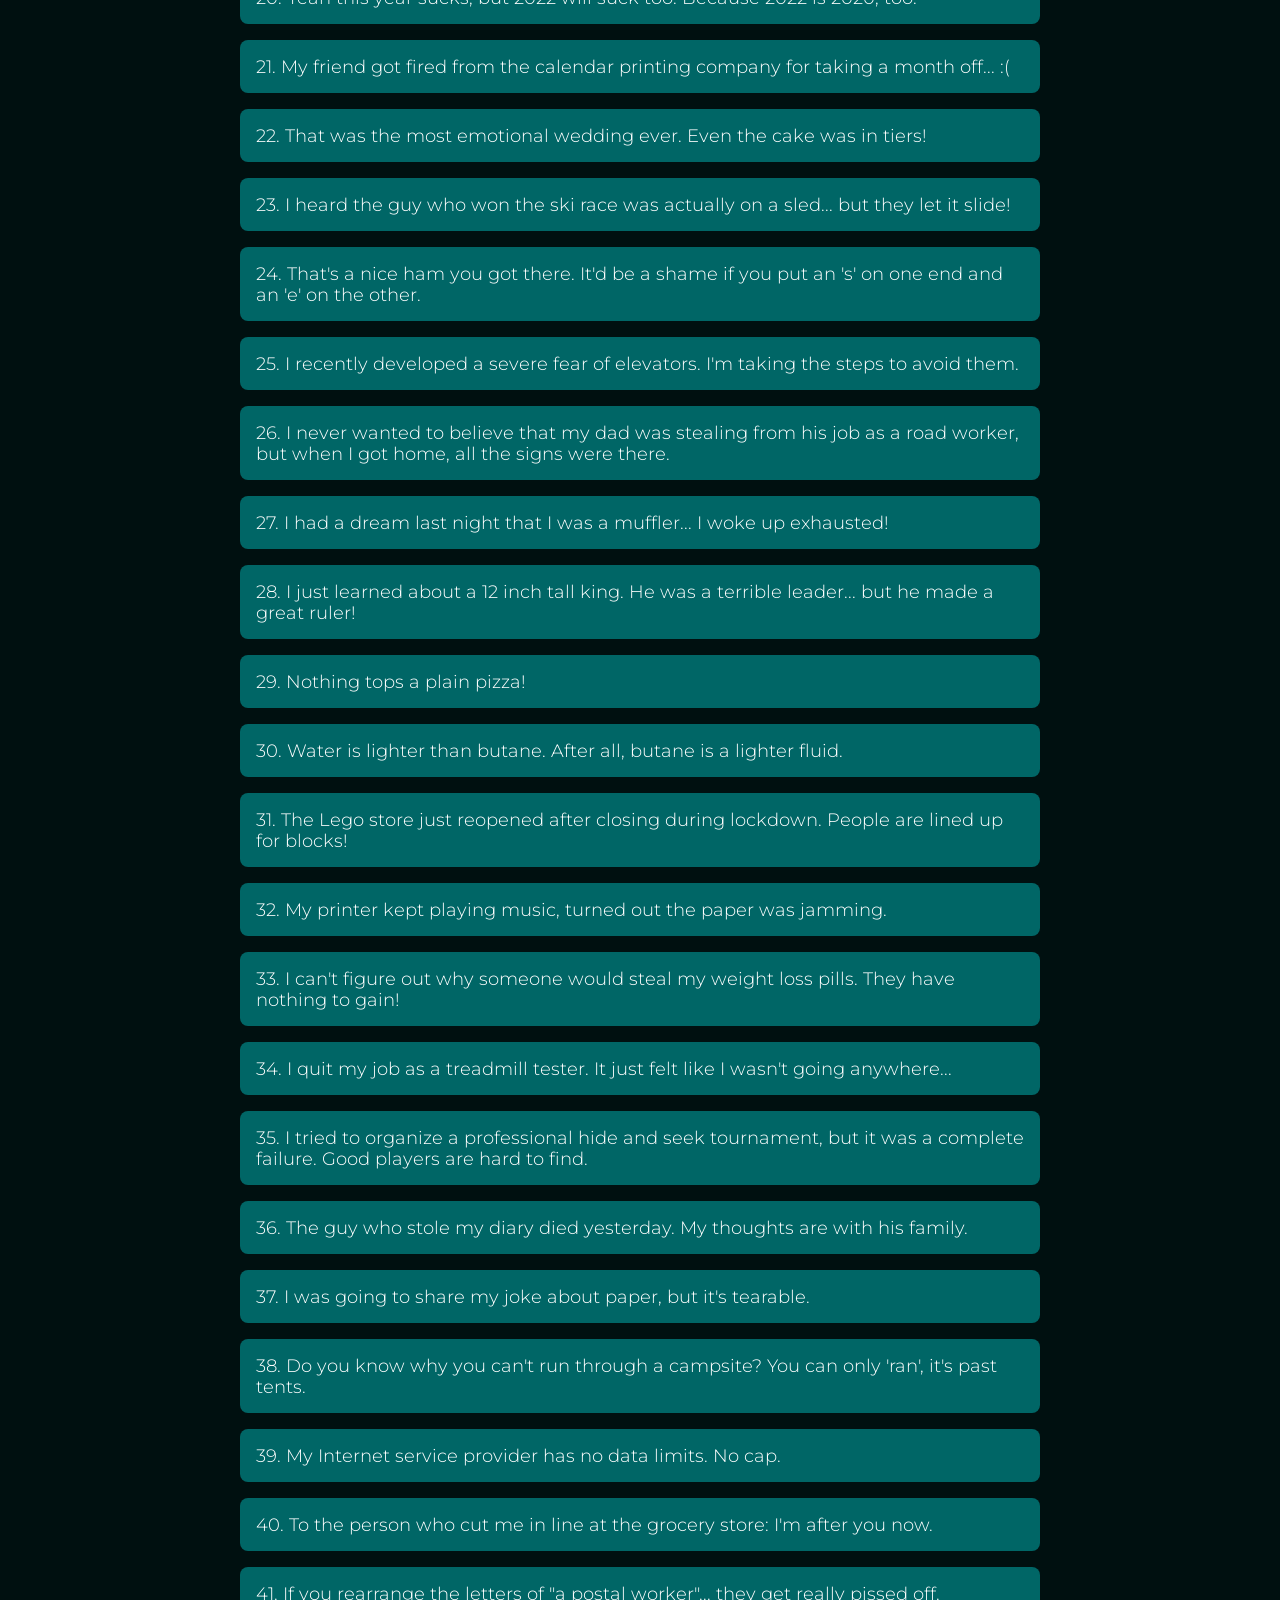
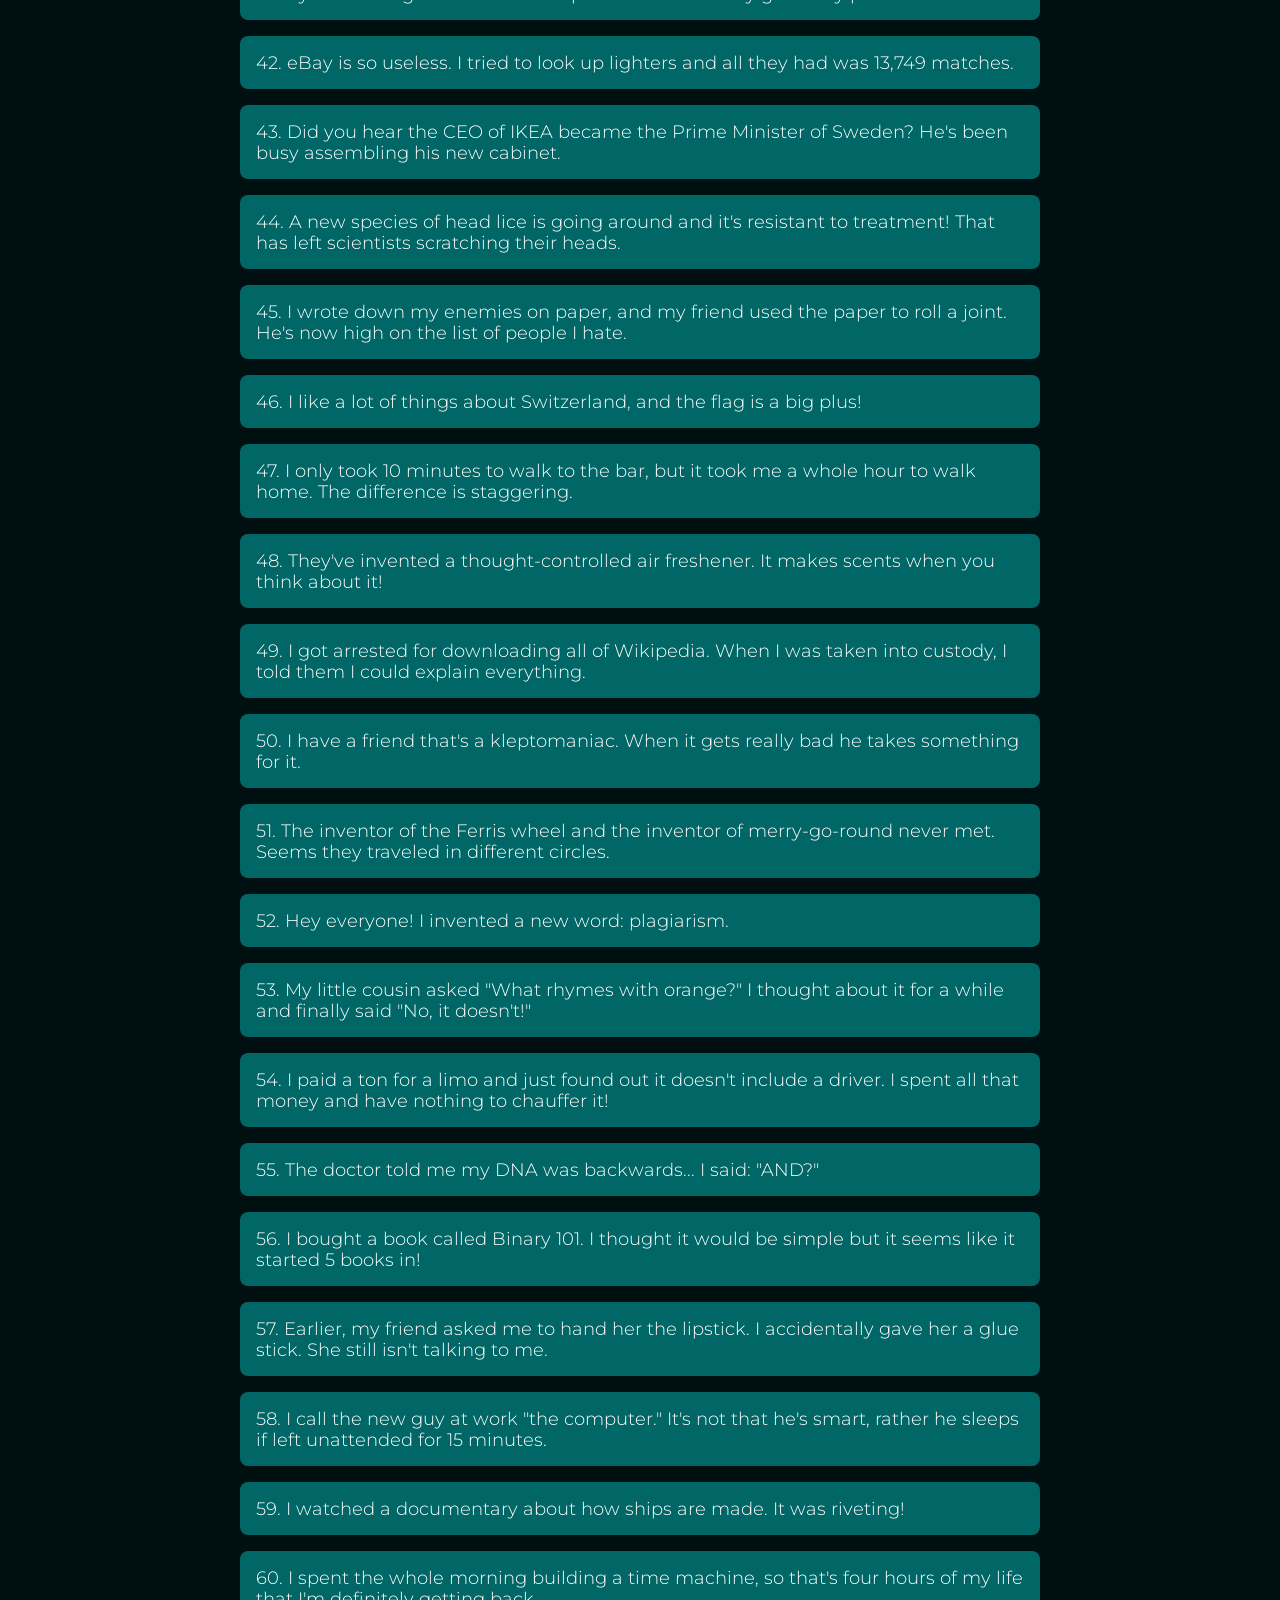
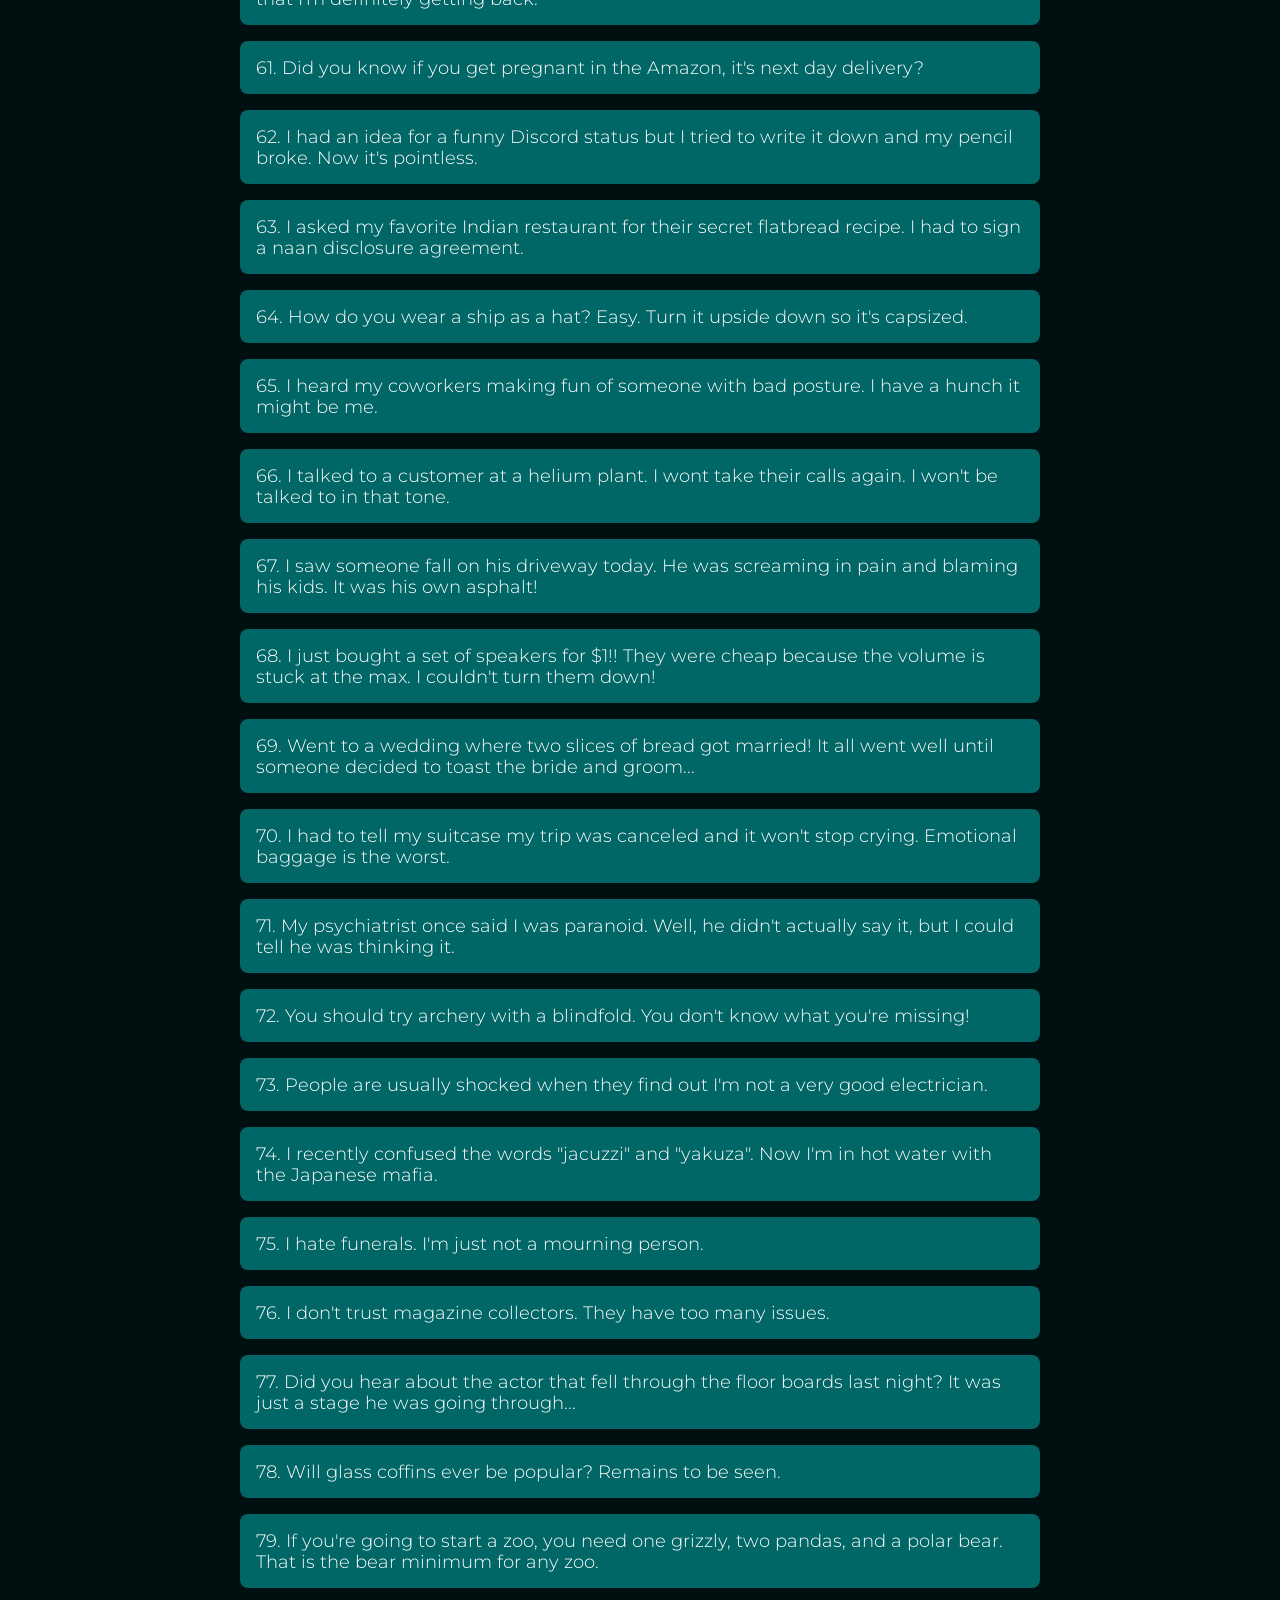
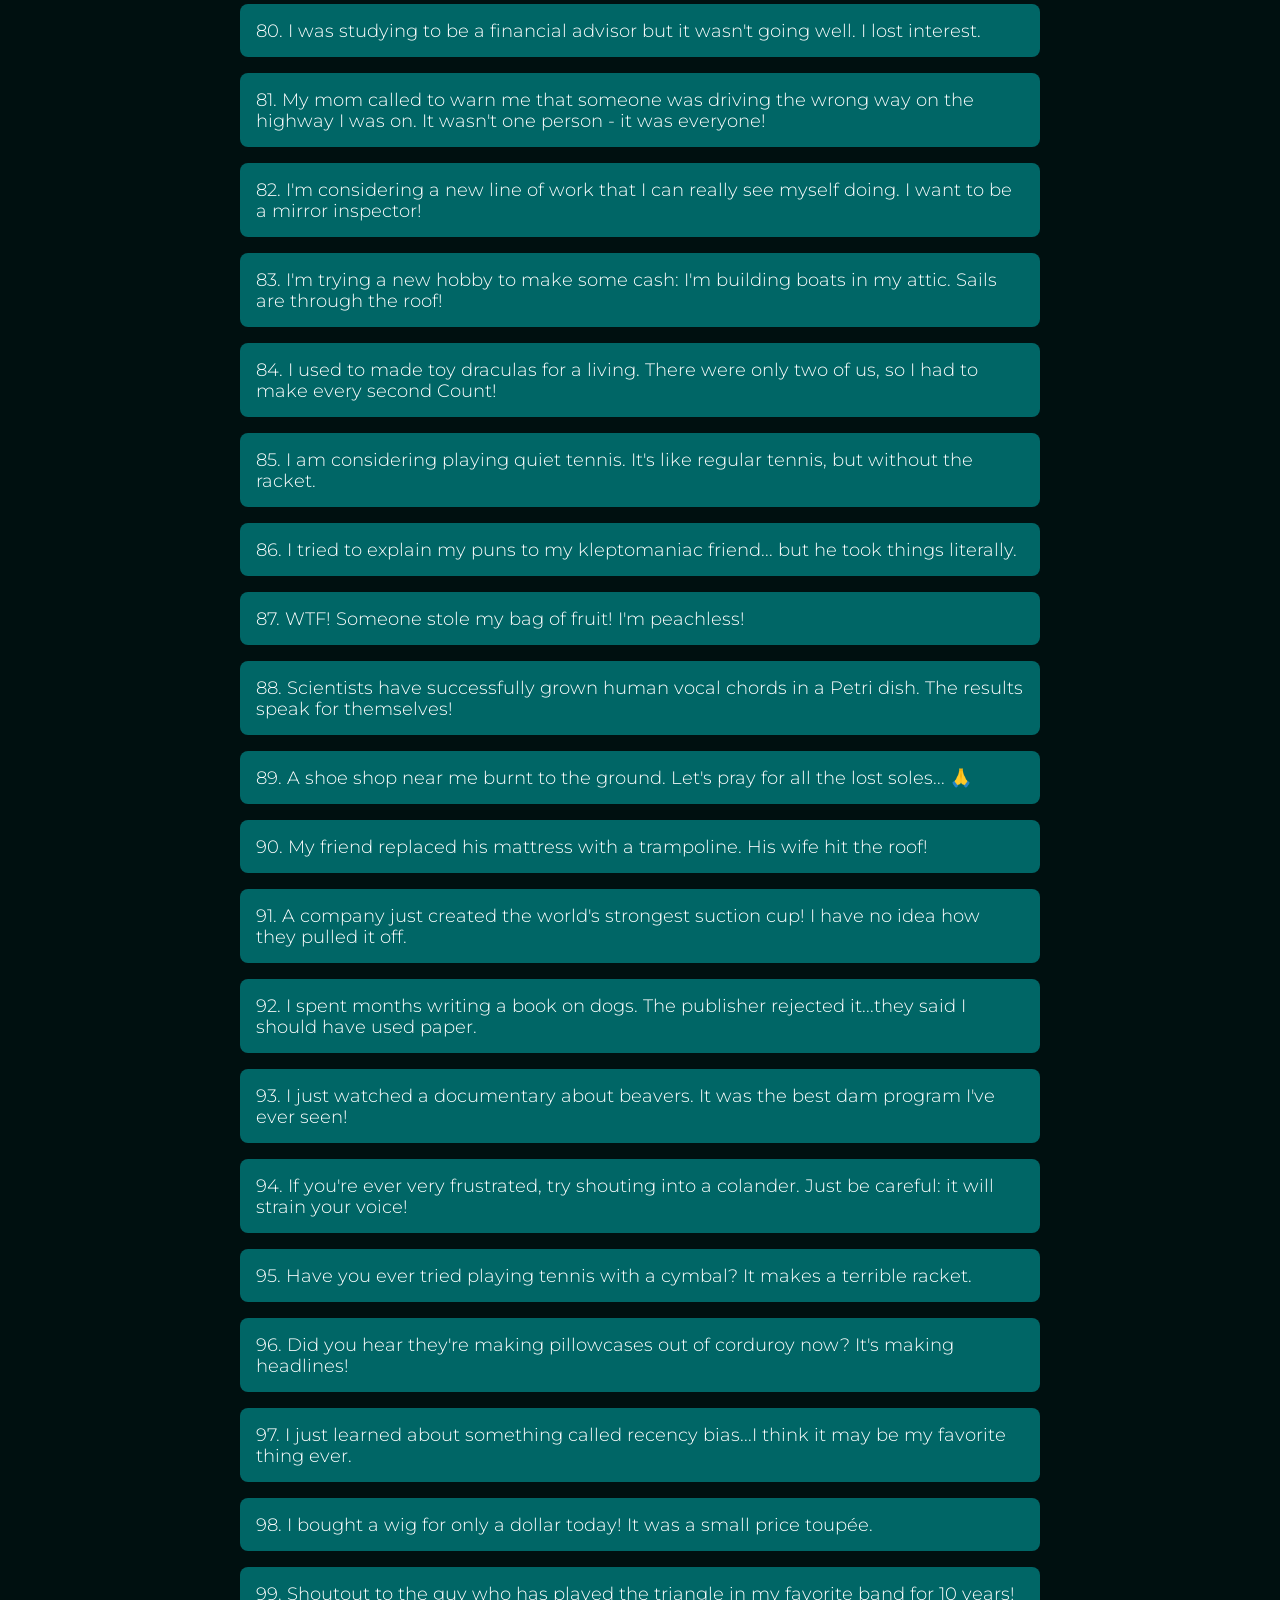
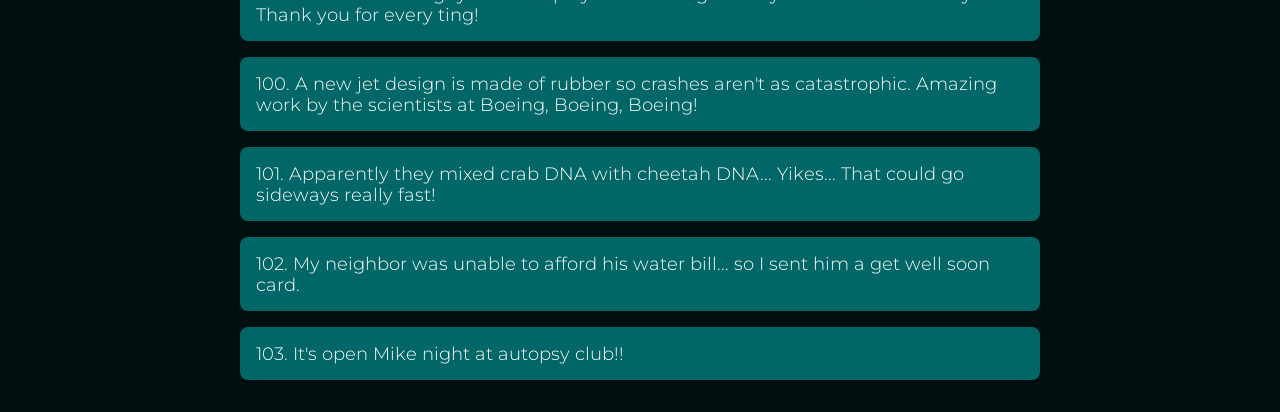
==== commit 47cc9f0d: "Update list.html" ====
--- a/list.html
+++ b/list.html
@@ -21,7 +21,7 @@
                 padding: 0 20px;
             }
             .joke-item {
-                background-color: #001010;
+                background-color: #006666;
                 padding: 1rem;
                 margin-bottom: 1rem;
                 border-radius: 0.5rem;
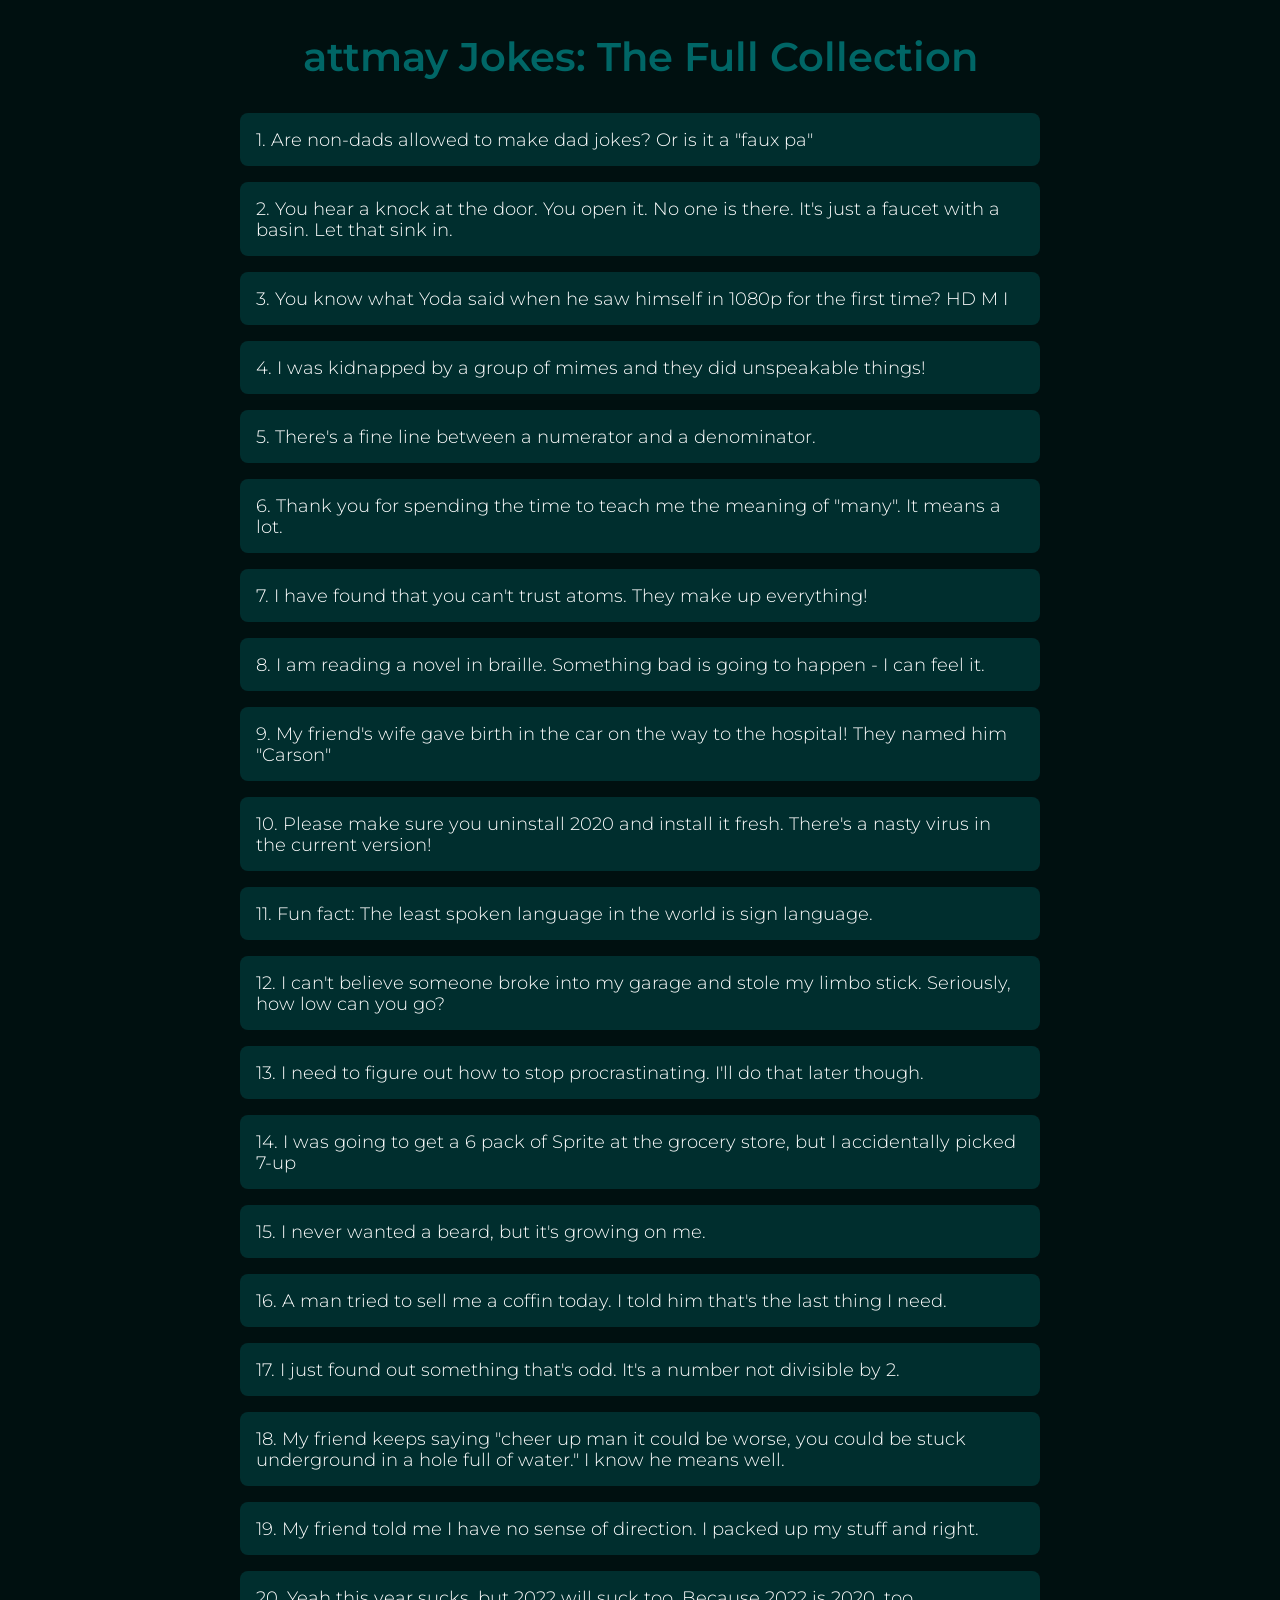
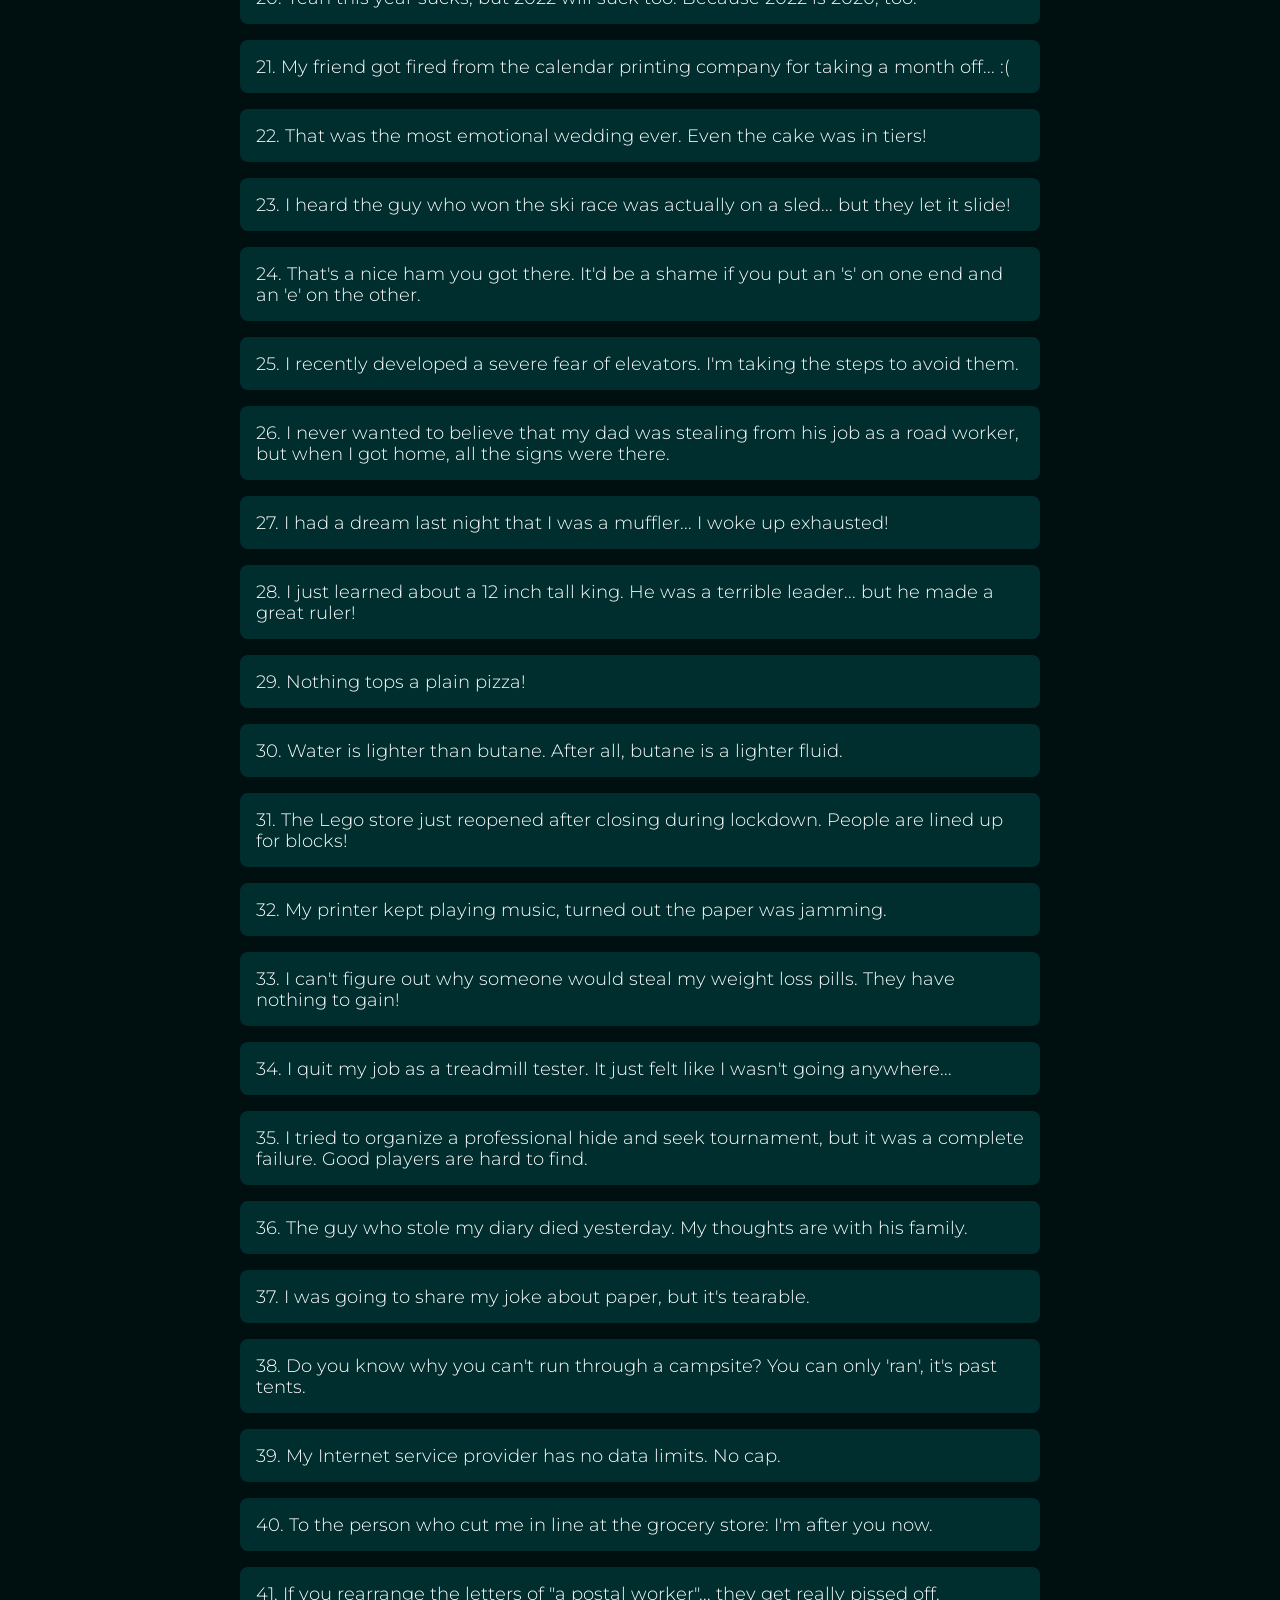
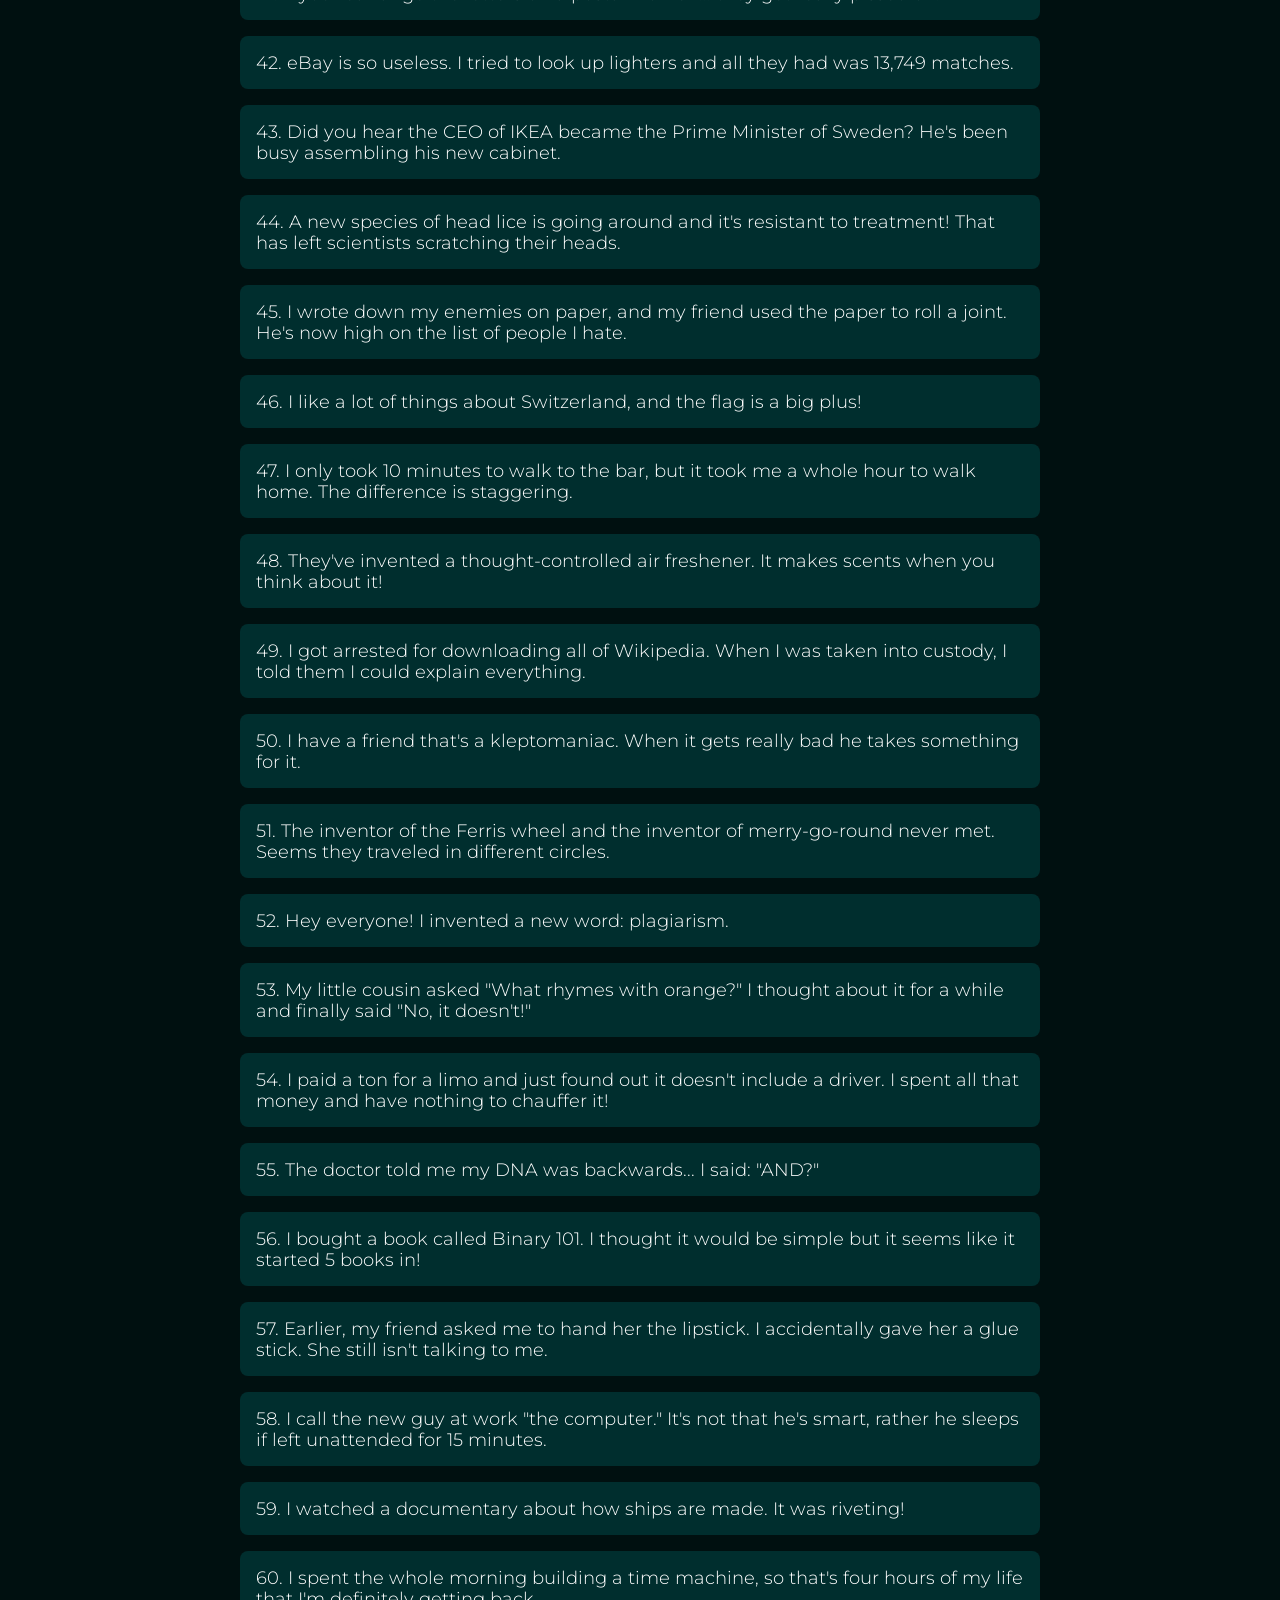
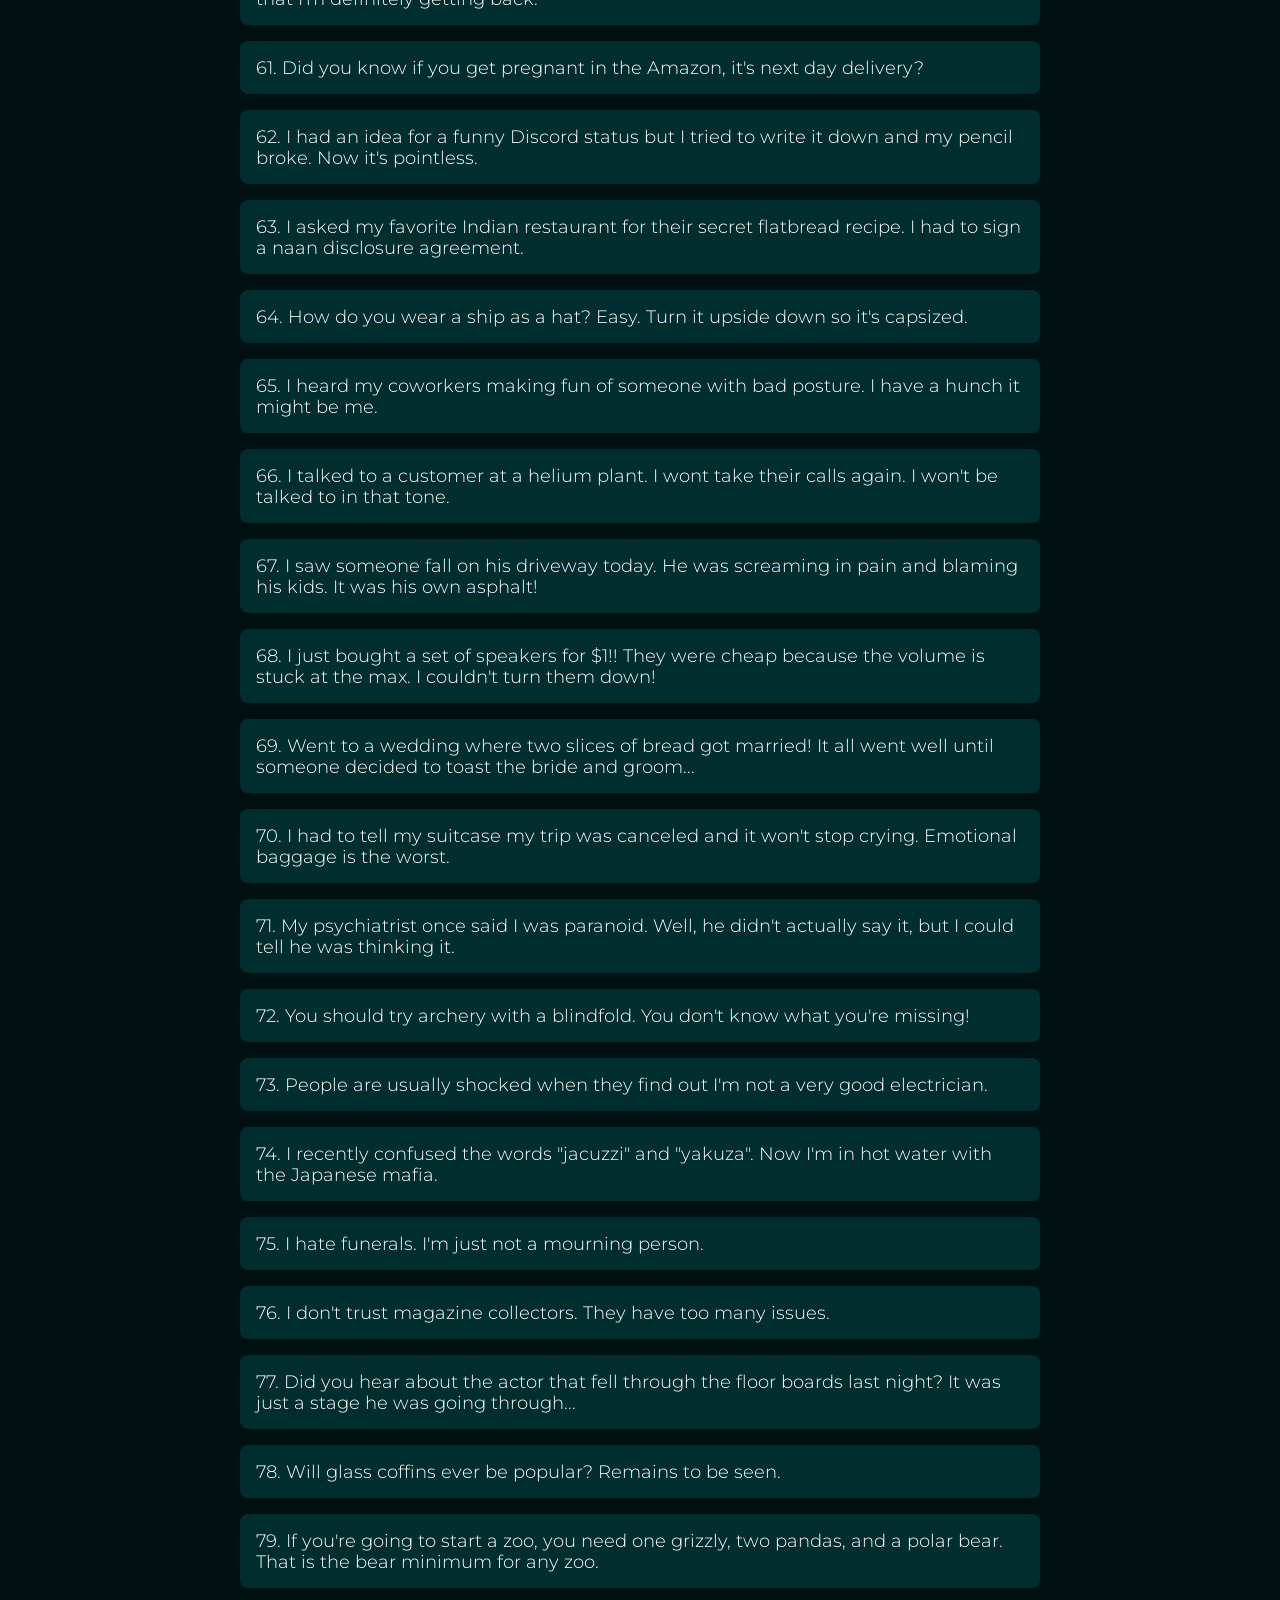
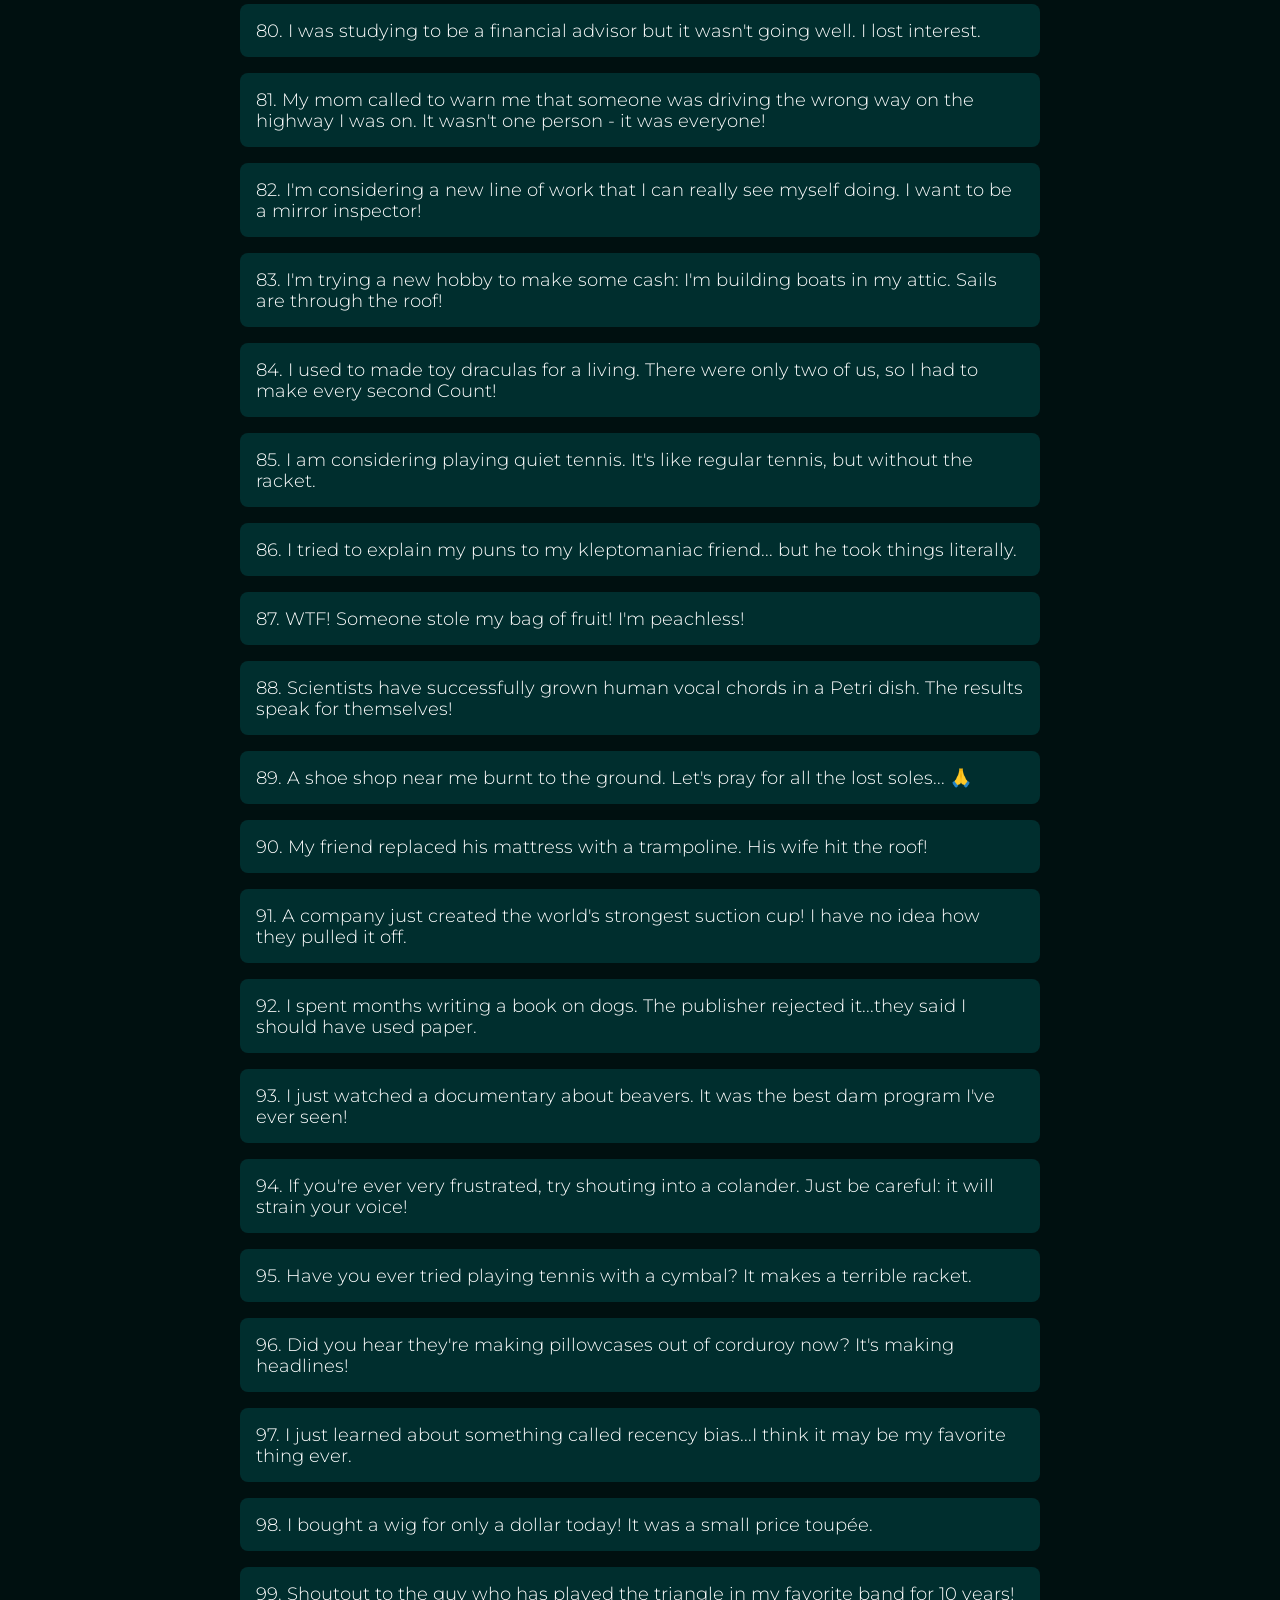
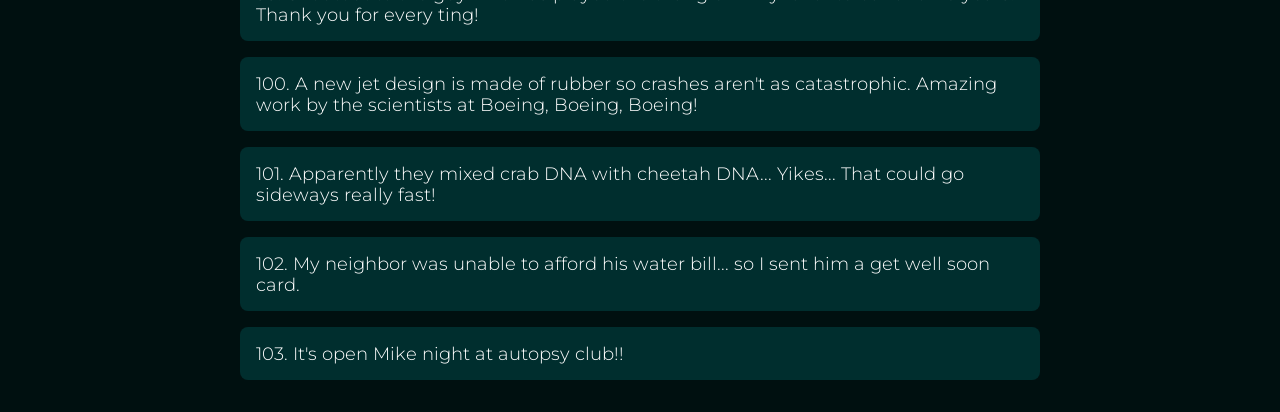
==== commit cdb4b374: "Update list.html" ====
--- a/list.html
+++ b/list.html
@@ -21,7 +21,7 @@
                 padding: 0 20px;
             }
             .joke-item {
-                background-color: #006666;
+                background-color: #002e2e;
                 padding: 1rem;
                 margin-bottom: 1rem;
                 border-radius: 0.5rem;
@@ -30,7 +30,7 @@
         </style>
     </head>
     <body>
-        <h1>The Full Collection</h1>
+        <h1>attmay Jokes: The Full Collection</h1>
         <div id="joke-list">
             </div>
 
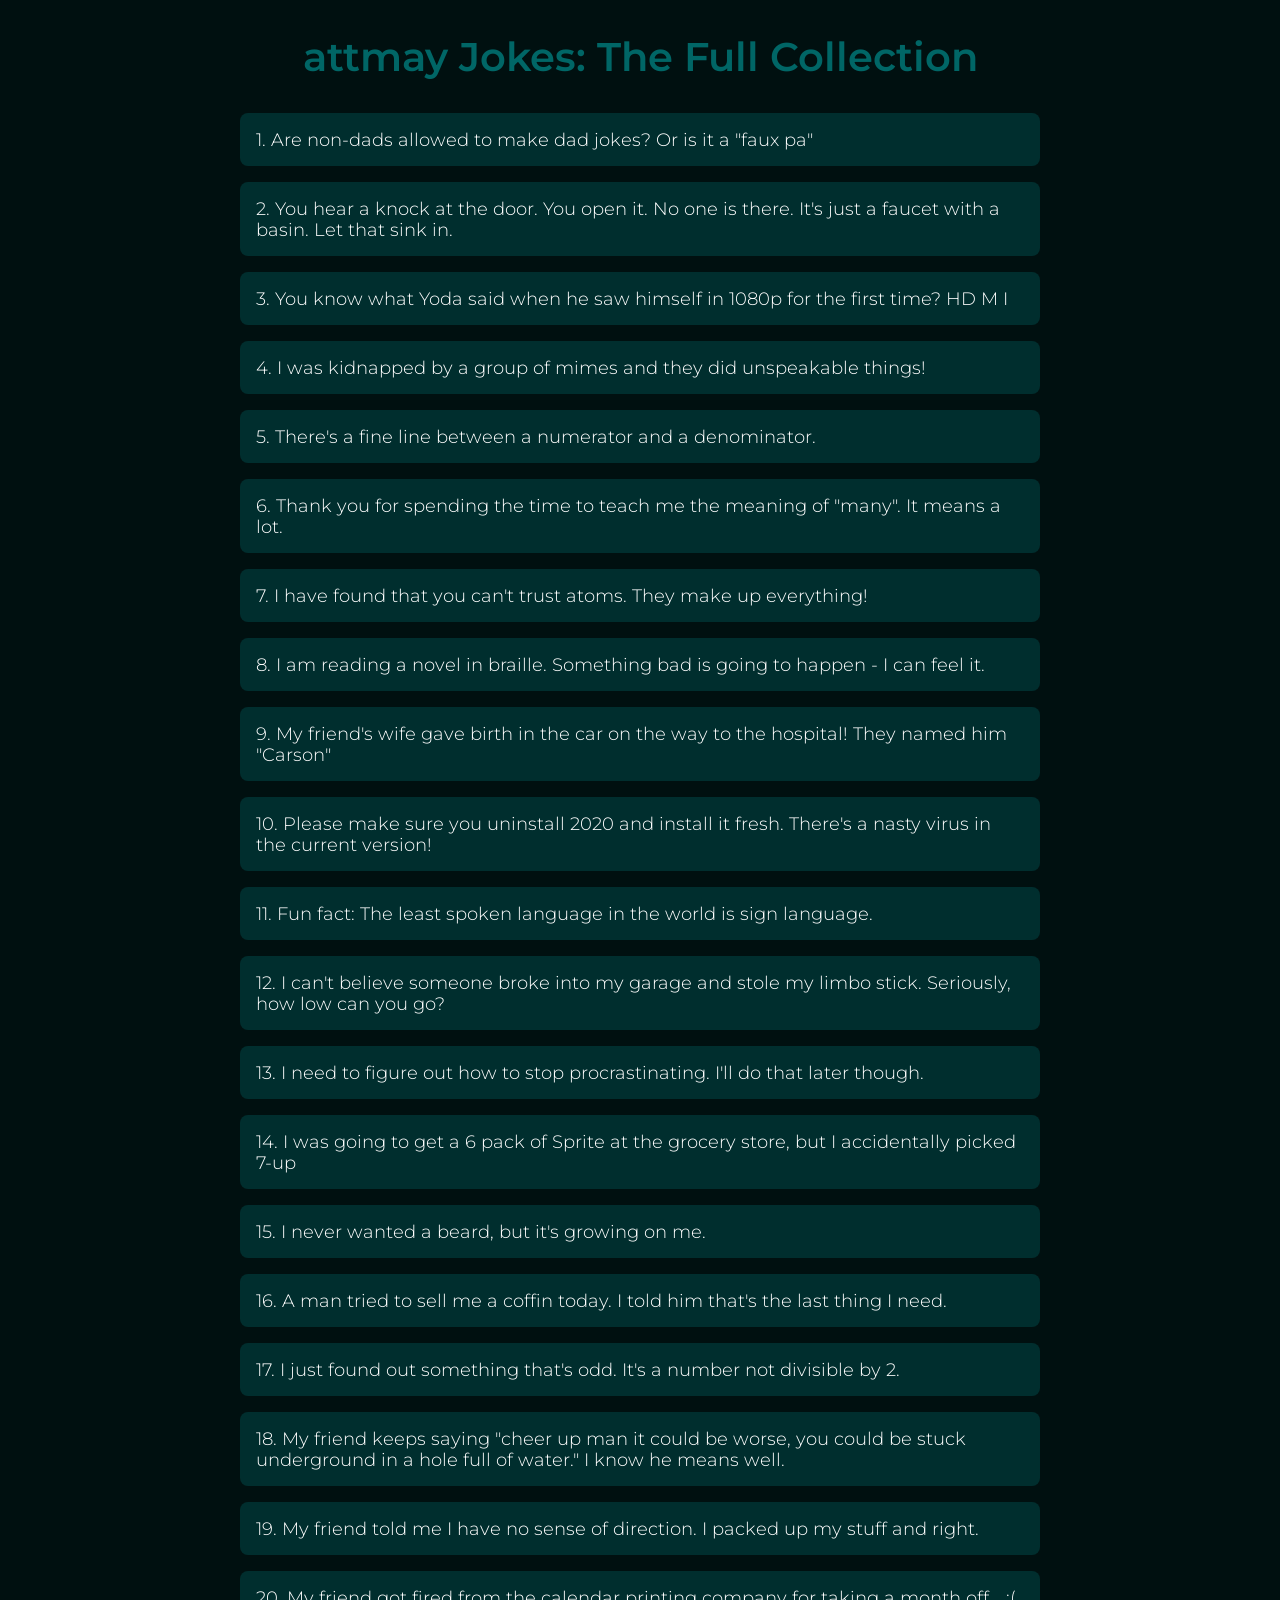
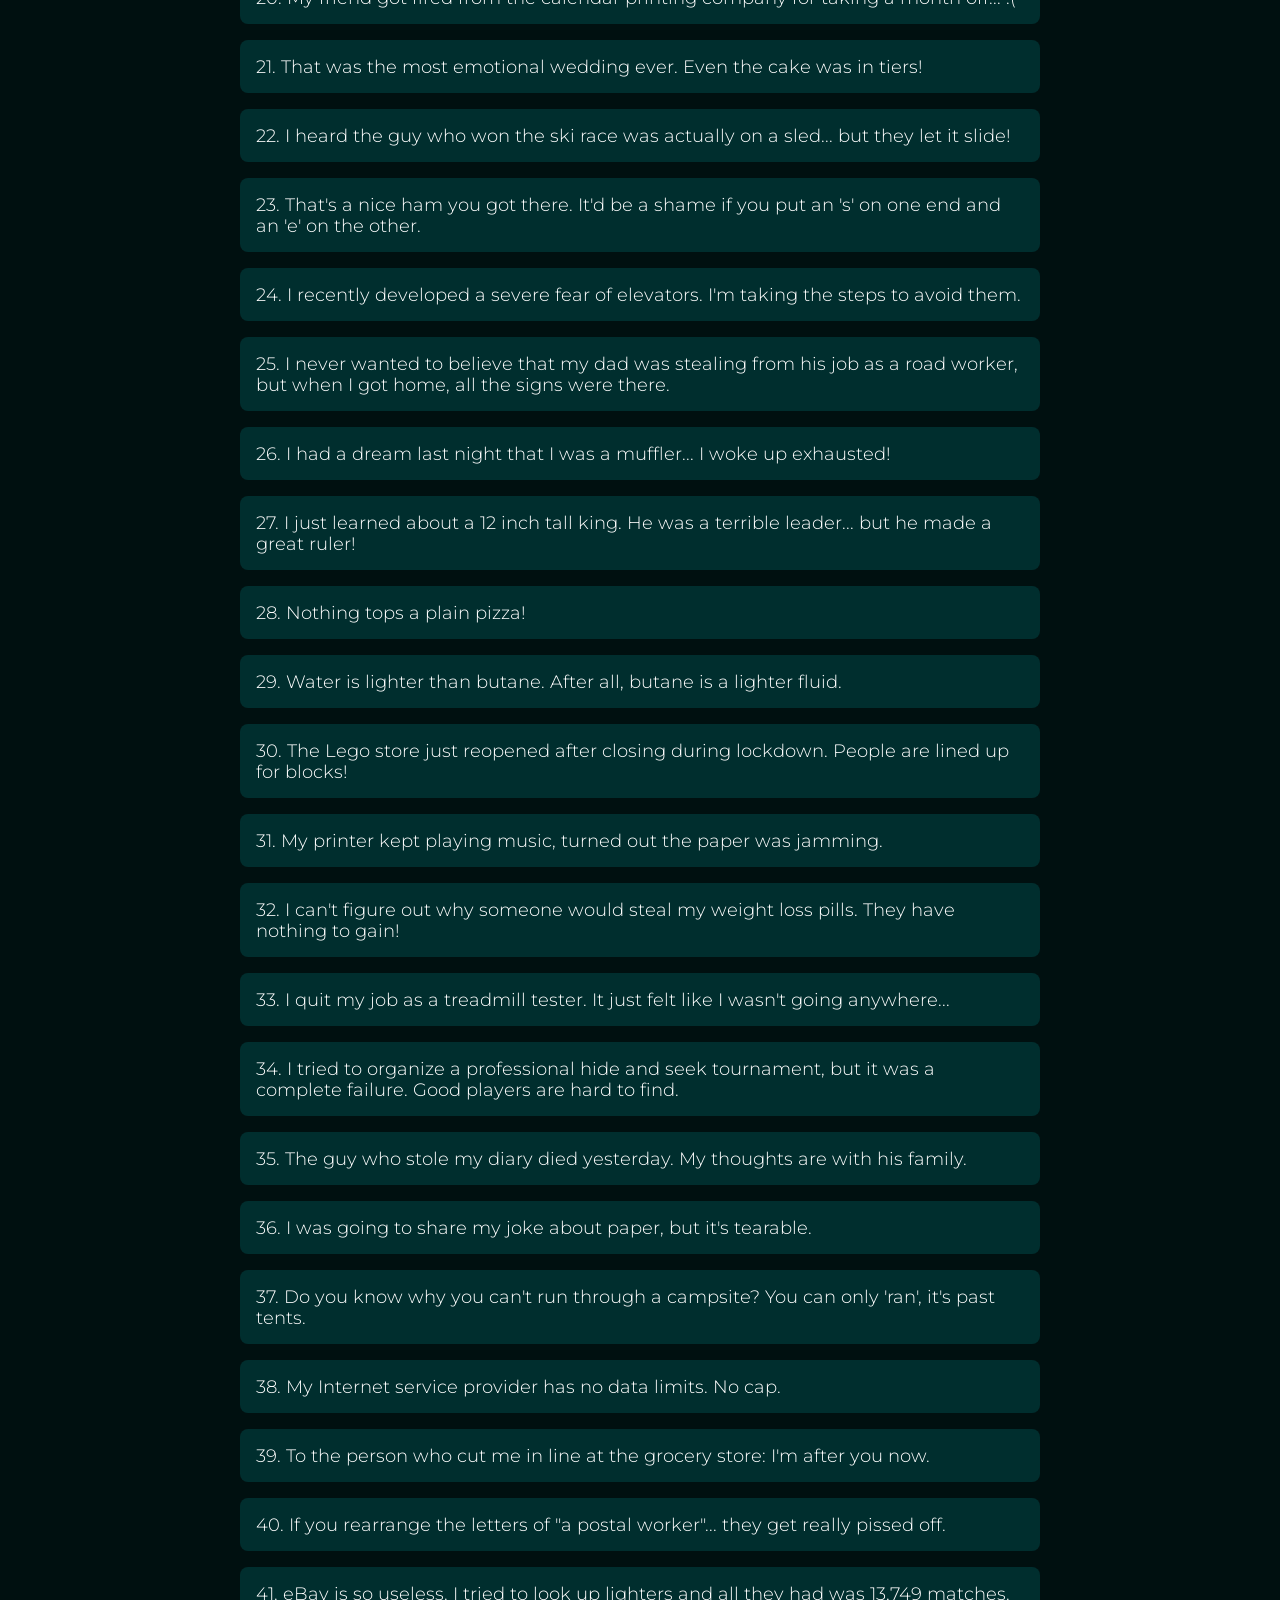
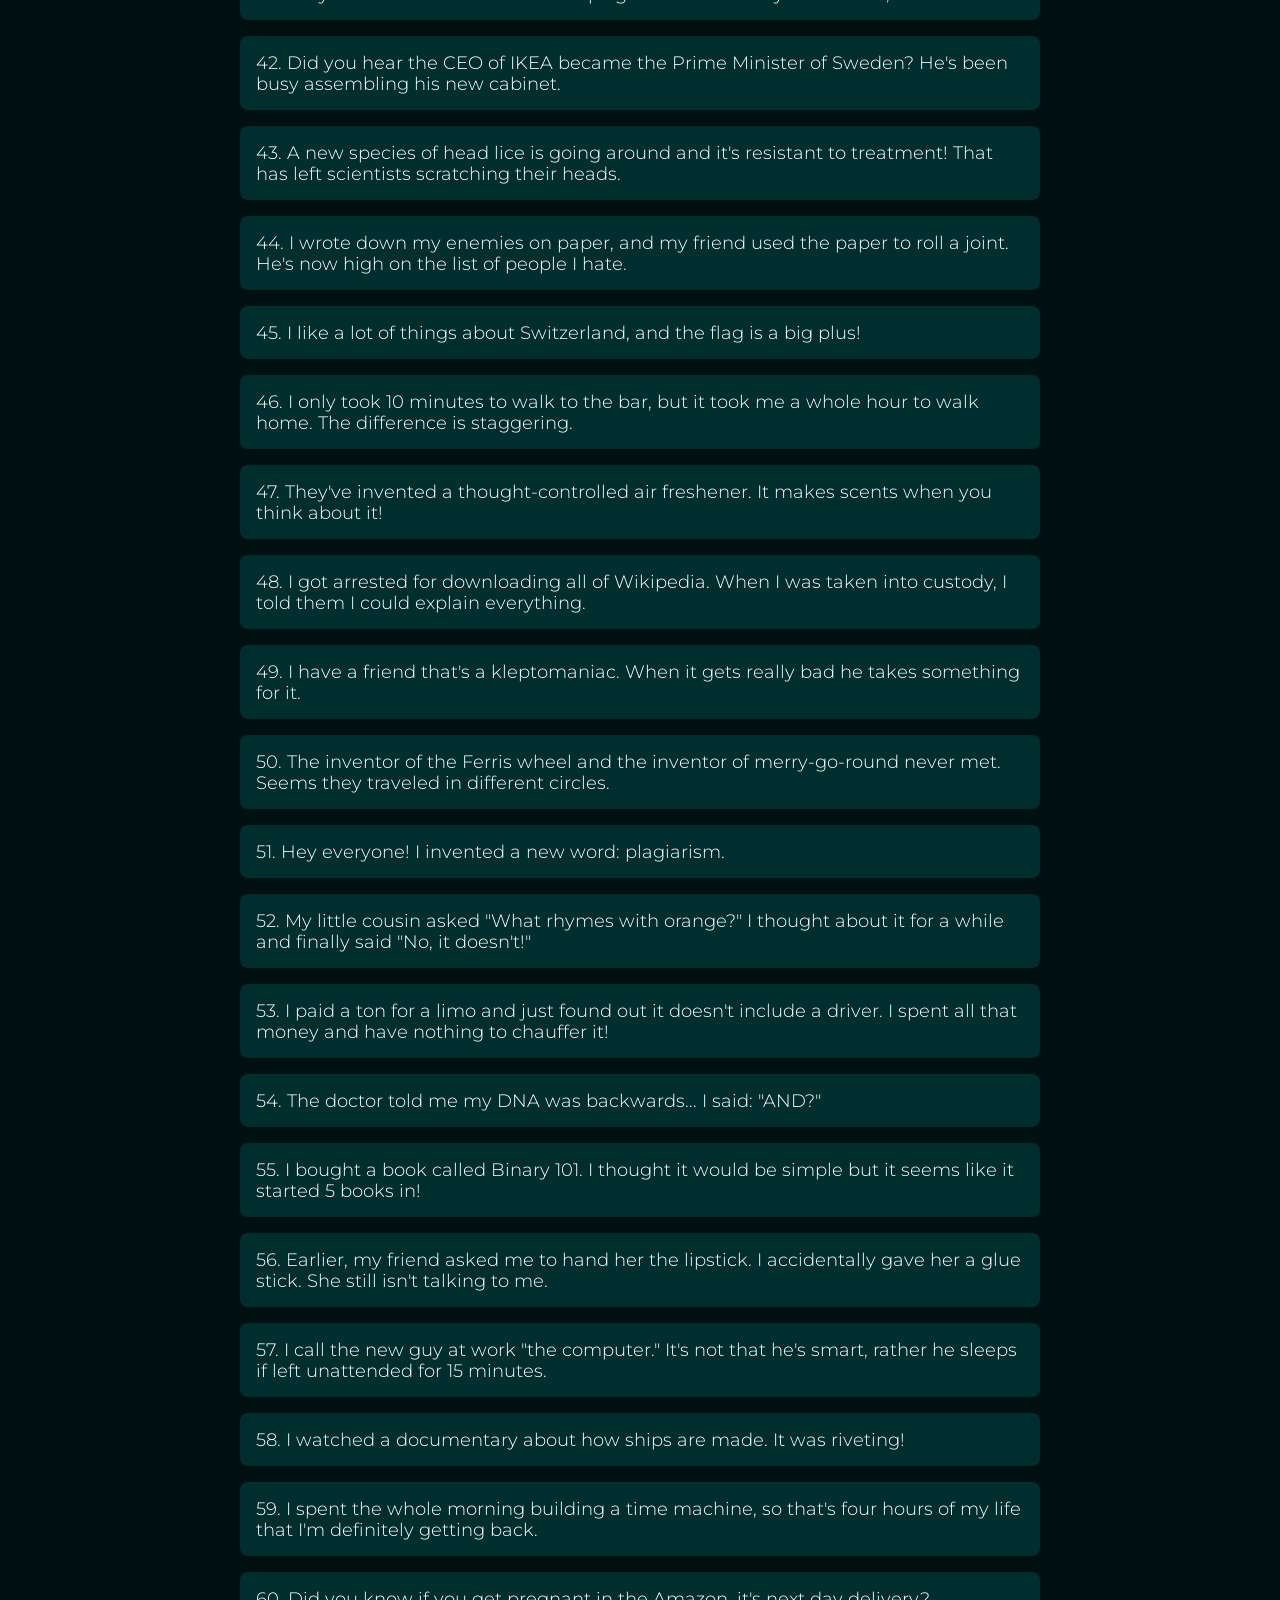
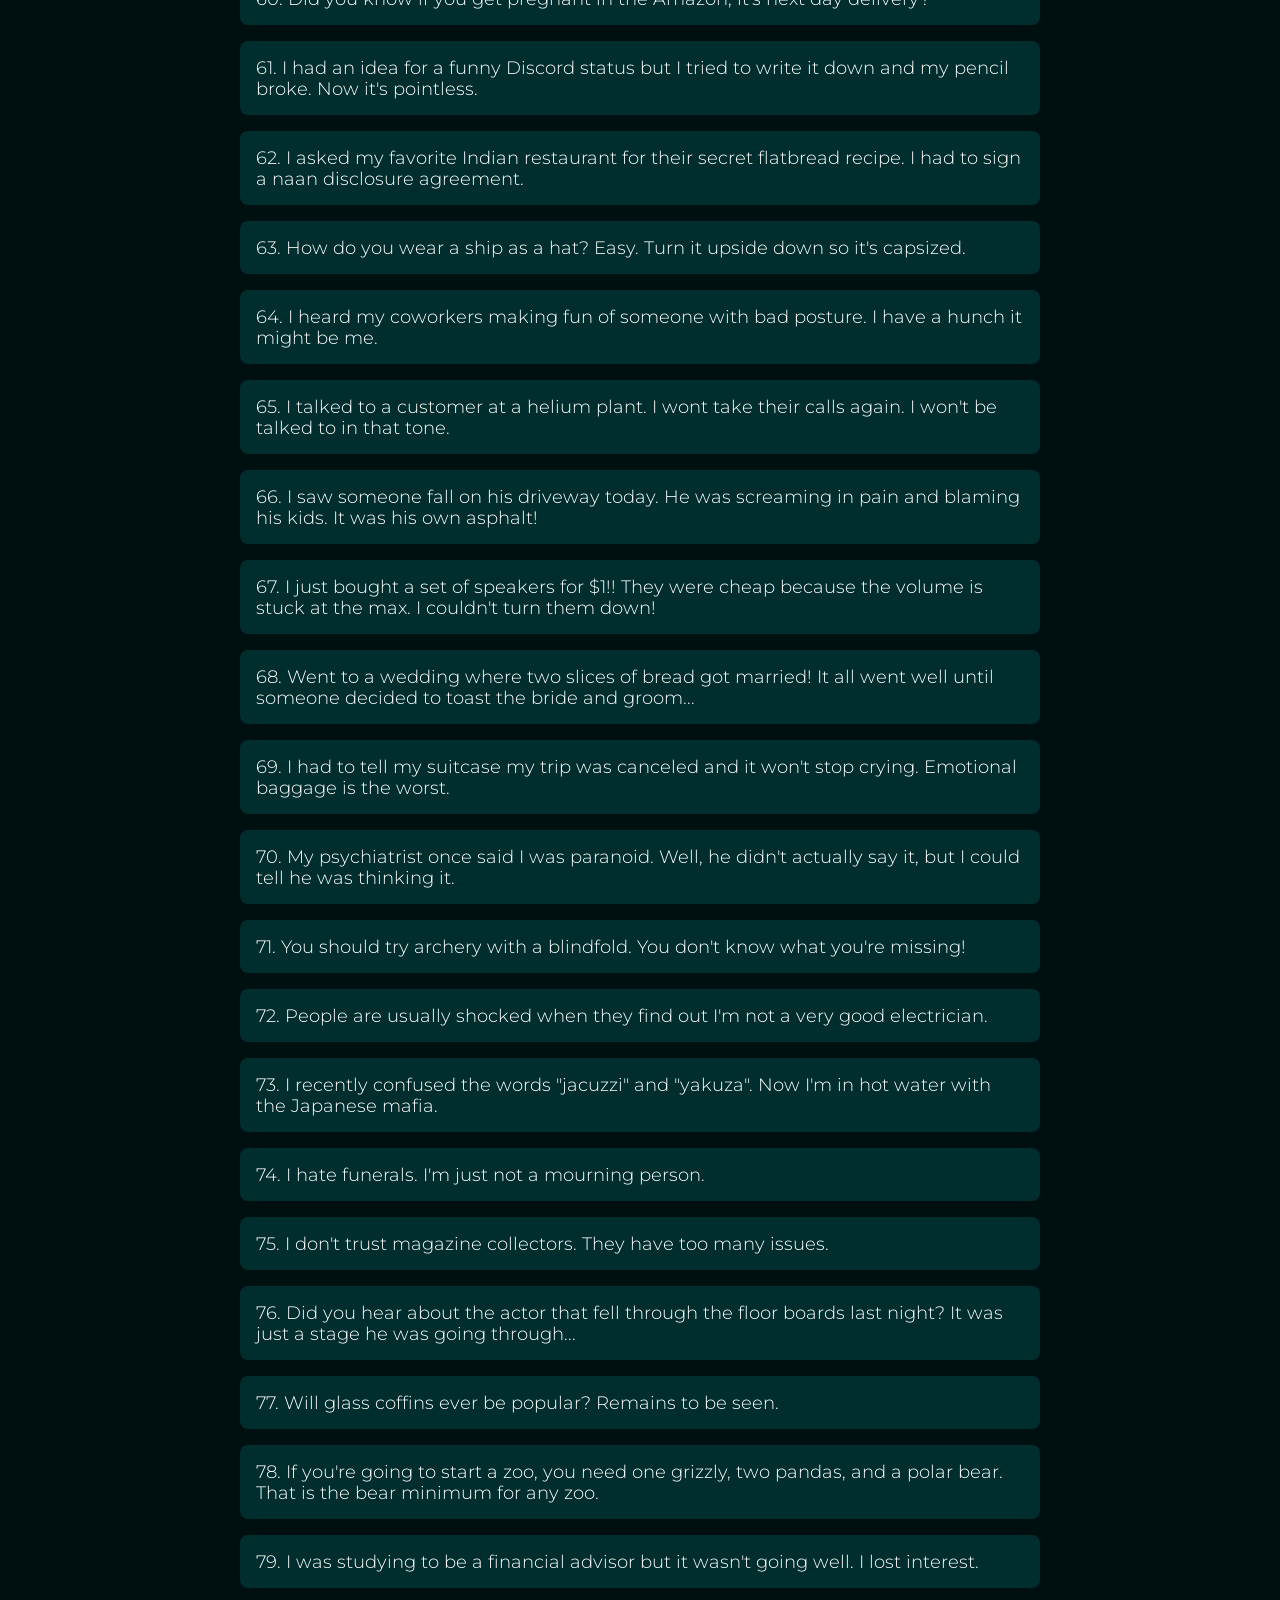
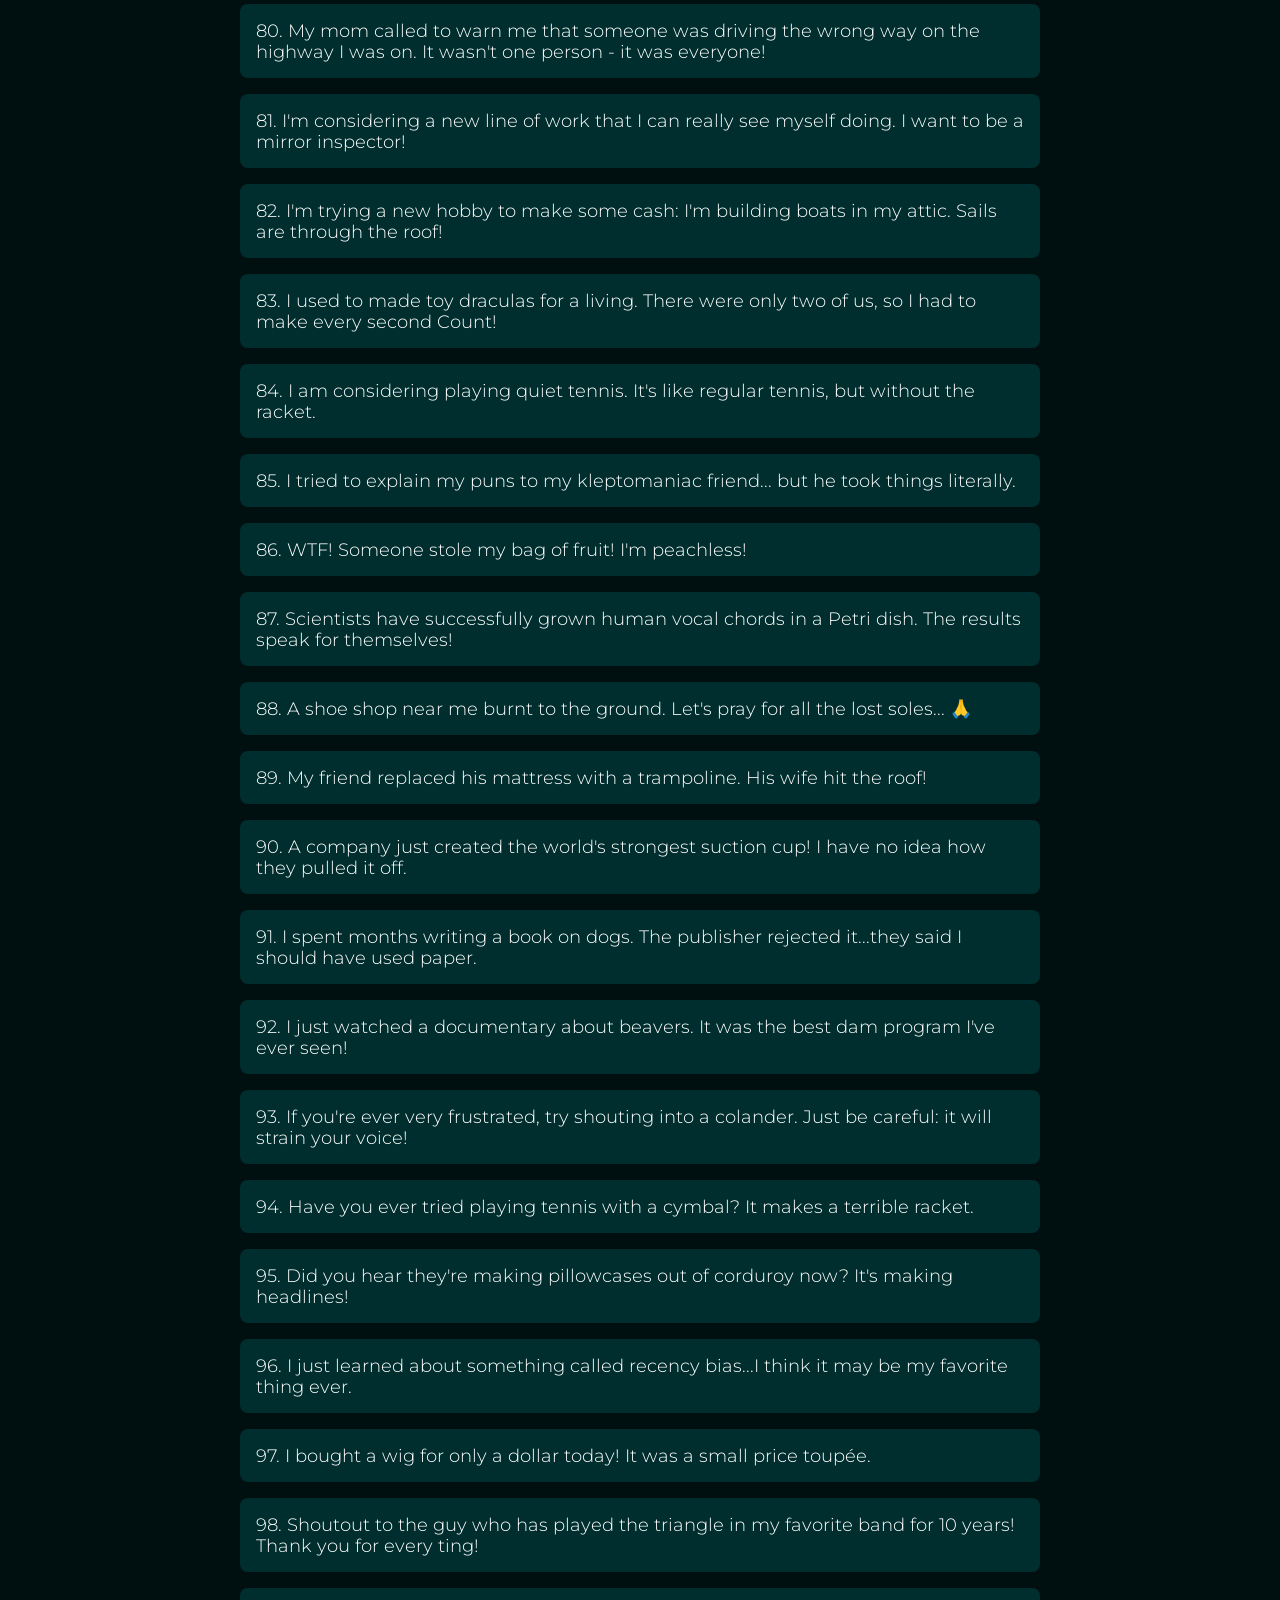
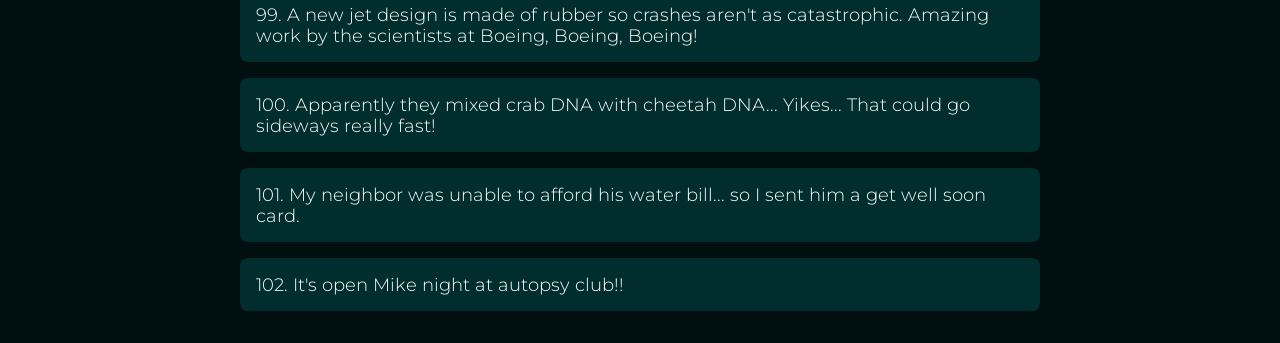
==== commit 7f22f1a3: "Update list.html" ====
--- a/list.html
+++ b/list.html
@@ -3,7 +3,7 @@
     <head>
         <meta charset="UTF-8" />
         <meta name="viewport" content="width=device-width, initial-scale=1.0" />
-        <title>All Jokes - attmay Jokes</title>
+        <title>attmay Jokes: The Full Collection</title>
         <link rel="preconnect" href="https://fonts.gstatic.com" />
         <link href="https://fonts.googleapis.com/css2?family=Montserrat:wght@300;600&&display=swap" rel="stylesheet" />
         <link href="main.css" rel="stylesheet" />
